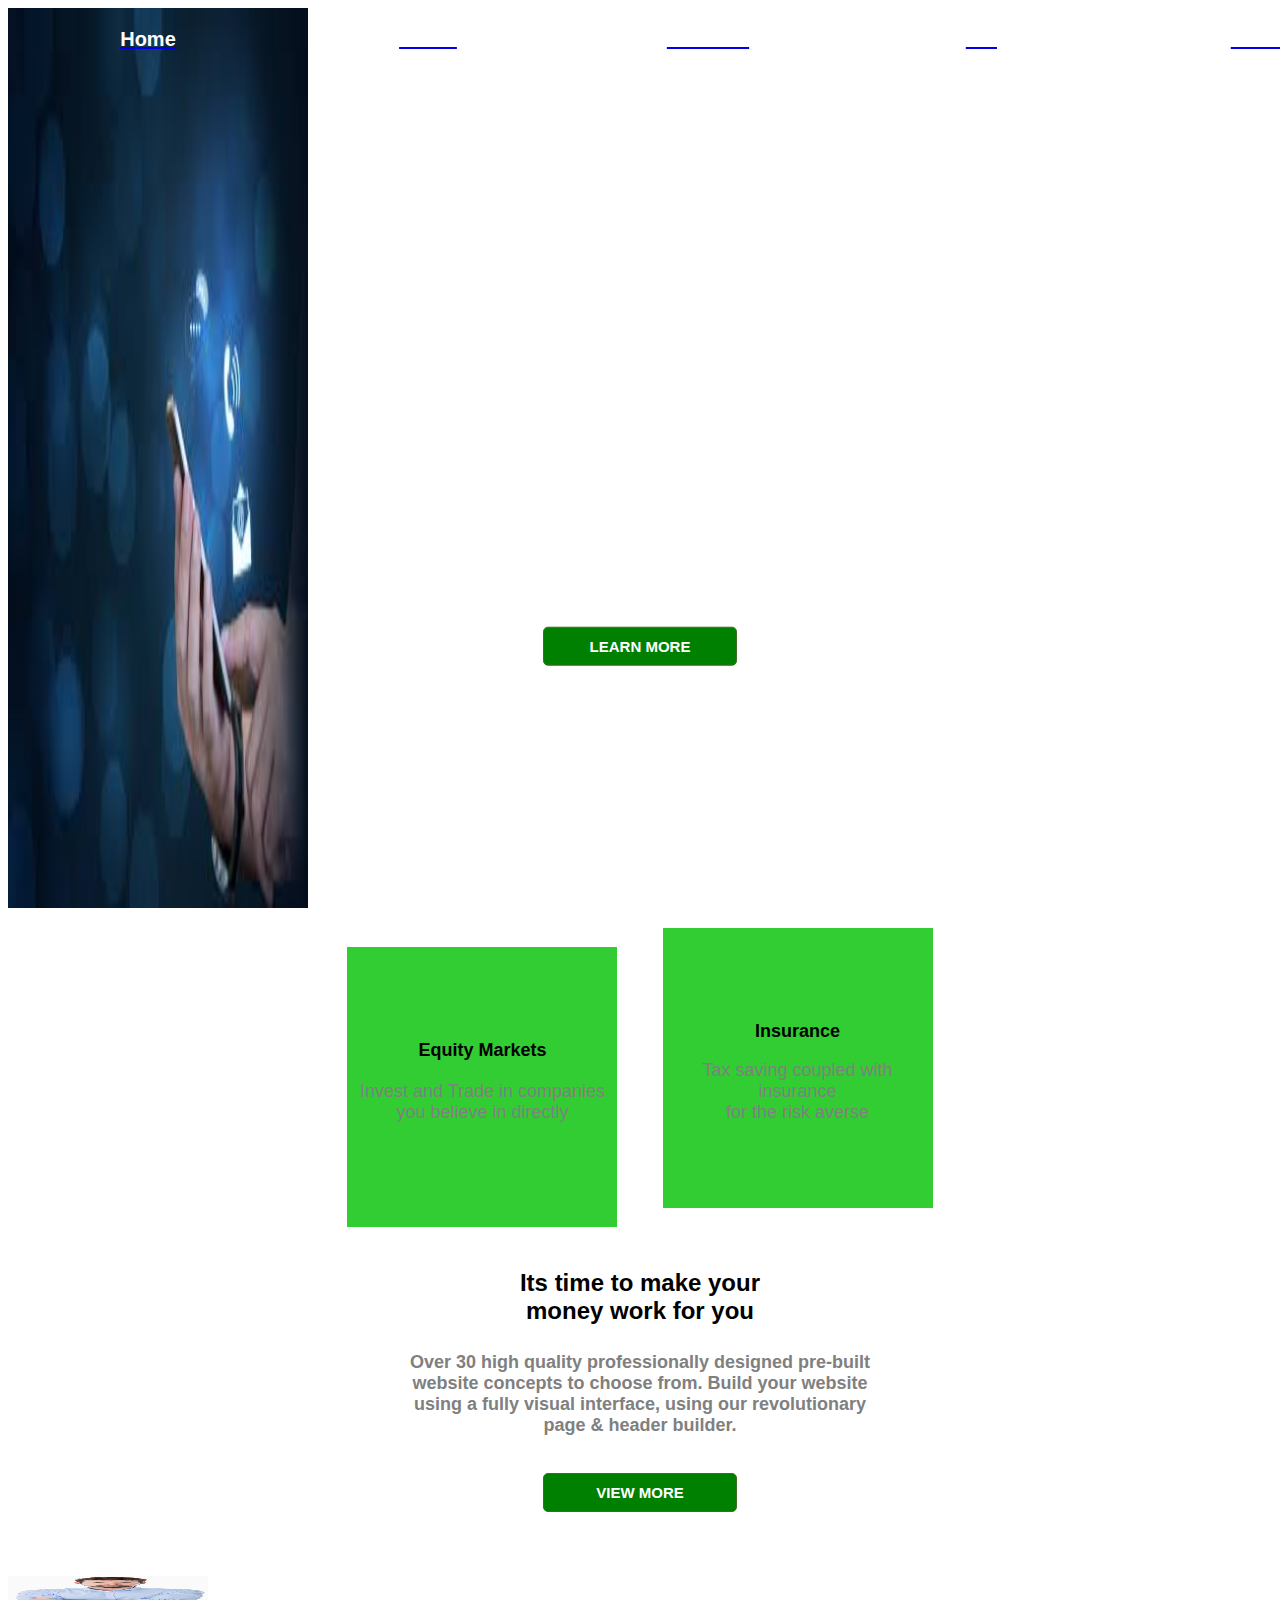
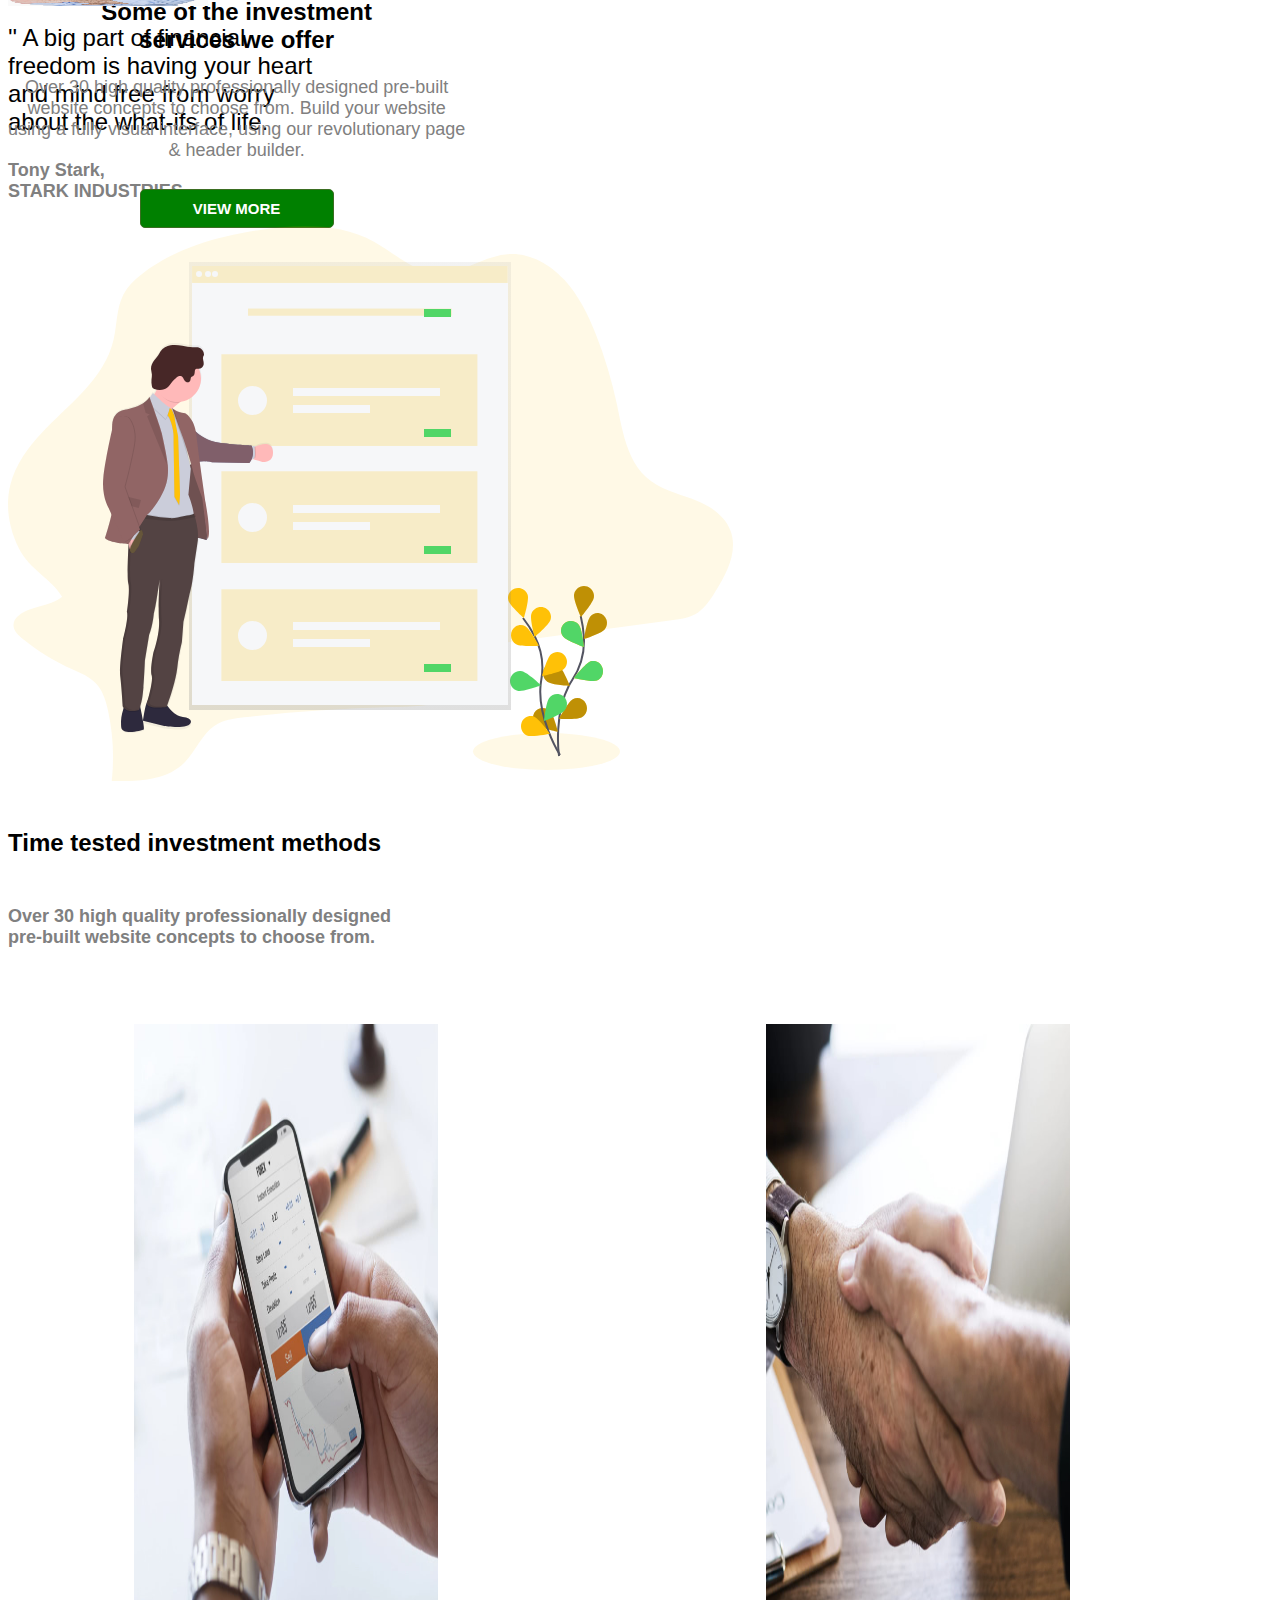
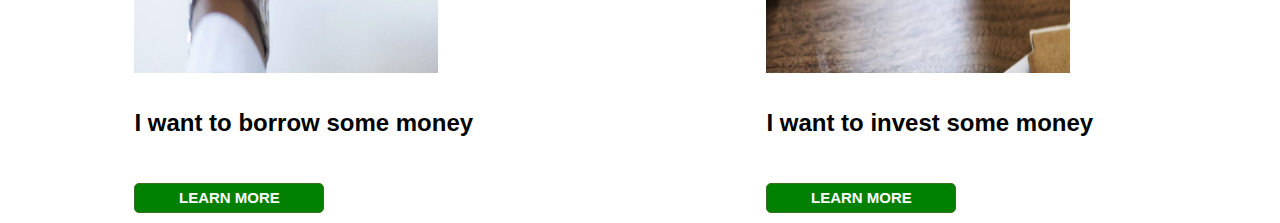
==== index.html @ 7391a516 "Update index.html" ====
<html>
<head>
<meta charset=UTF-8">
<meta name="viewport" content="width=device-width,initial-scale=1.0">
<title>Home-Exponent</title>
<style>
* {
  box-sizing: border-box;
}
body{
  font-family: Arial;
  font-size: 20px;
  }
.container {
  position: relative;
 margin: 0 auto;
}
.container .navbar{
   height:100px;
   padding:0px;
   top:0;
   position:absolute;
   color:white;
  width:120%;
}
.navbar li{
   height:50px;
   width:280px;
   float:left;
   text-align:center;
   list-style:none;
   font-weight:bold;
  font-family:Arial;
  padding:0;
  margin:0;
   background:dark-blue;
}

.container img{       
    background-repeat:no-repeat;
       background-size:100% 100%;
     background-size:cover;
       height:900px;
      background-attachment:fixed;
}
.title{
     position:absolute;
     width:100%;
       transform:translate(-50%,-50%);
       top:60%;
        left:50%;
          text-align:center;
}
.title p{
    color:#fff;
     font-size:10px;
     font-family:arial;
     text-align:center;
}
.left{
   text-align:center;
   position:absolute;
 }
 .container1{
  background-color: white;
  text-align:center;
   box-shadow:2px 2px 10px white;
}
 .card{
  width: 270px;
  height: 280px;
  display: inline-block;
  margin: 20px;
  padding-top: 80px;
  padding-bottom: 80px;
 }
 .card-1{
  background-color:#32CD32;
}
 .card-2{
  background-color: #32CD32;
 }
 .text{
  font-size: 19px;
  color: black;
 }
.right{
   text-align:center;
 }
.main{
   display:flex;
   flex-direction:row;
   justify-content:space-around;
   flex-flow:wrap;
}
.cards3{
   width:30%;
   border-radius:5px;
  box-shadow:2px 2px 10px white;
  transition:0.3s;
   margin:40px;
  margin-bottom:50px;
  background:#fff;
   position:left;
  }
.card3:hover{
       transform: scale(1.05);   
       box-shadow: 0 0 40px -10px  
     }
.image img{
    width:80%;
    height:150%;
      background-attachment:fixed;
    position:left;
}
.container2 img{
width=100%;
height=90%;
position:relative;
 background-size:cover;
}

</style>
</head>
<body>
<!--Mobile header -->
<div class="container">
<img src="images.jpg" width="300" height="35">
<ul class="navbar"><i class="lnr lnr-menu"></i>
  <li><a href="#"><font color="white">Home</a></font></li>
   <li><a href="#"><font color="white">About</a></font></li>
   <li><a href="#"><font color="white">Services</a></font></li>
   <li><a href="#"><font color="white">Blog</a></font></li>
   <li><a href="#"><font color="white">Contact</a></font></li>
</ul>
<div class="title">
  <h1><font size="7" style="calibiri" color="white"> Better financial future for<br> nex-gen customers</font></h1>
  <p>We are here to take over all your financial problems<br>and fix them one by one to keep them managed</p>
<input type="button"value="LEARN MORE"<span style="font-size:15px; background-color:green; border:1px solid rgb(59,110,34); color:white; font-family:Arial,sans-serif; width:194px; text-align=center; font-weight:700; margin-bottom:10px; margin-top:10px; border-radius:5px; height:39px"></span></input><br>
</div>
</div>
<div class="container1">
<div class="card card-1">
<h1 class="text"><font size="4" style="calibiri" color="black">Equity Markets</font></h1>
<p><font size="4" style="calibiri" color="grey">Invest and Trade in companies<br>you believe in directly</p></div>
<div class="card card-2">
<h1 class="text"><font size="4" style="calibiri" color="black">Insurance</font></h1>
<p><font size="4" style="calibiri" color="grey">Tax saving coupled with insurance<br>for the risk averse</p></div></div>
<div class="right">
<h2><font size="5" style="calibiri" color="black"><center>Its time to make your<br> money work for you</center></font><h2>
 <p><font size="4" style="calibiri" color="grey"><center>Over 30 high quality professionally designed pre-built <br>website concepts to choose from. Build your website<br>using a fully visual interface, using our revolutionary<br> page & header builder.</center></font></p>
<center><input type="button"value="VIEW MORE"<span style="font-size:15px; background-color:green; border:1px solid rgb(59,110,34); color:white; font-family:Arial,sans-serif; width:194px; text-align=center; font-weight:700; margin-bottom:10px; margin-top:10px; border-radius:5px; height:39px"></span></input></center><br>
</div>
<div class="left">
    <h2><font size="5" style="calibiri" color="black">Some of the investment<br>services we offer</font></h2>
    <p><font size="4" style="calibiri" color="grey">Over 30 high quality professionally designed pre-built<br>website concepts to choose from. Build your website<br>using a fully visual interface, using our revolutionary page<br>& header builder.</font></p>
   <input type="button"value="VIEW MORE"<span style="font-size:15px; background-color:green; border:1px solid rgb(59,110,34); color:white; font-family:Arial,sans-serif; width:194px; text-align=center; font-weight:700; margin-bottom:10px; margin-top:10px; border-radius:5px; height:39px"></span></input><br>
</div>
<div class="container2">
<div class="right1">
<img class="image" src="Home-IMG-4.jpg" width="200" height="30"/></div>
<div class="inner">
<p><font size="5" style="calibiri" color="black"> '' A big part of financial <br>freedom is having your heart<br>and mind free from worry<br> about the what-ifs of life.</font></p>
<h1><font size="4" style="calibiri" color="grey">Tony Stark,<br>STARK INDUSTRIES</font><h1>
<div class="left1">
<img class="image" src="Home-IMG-5.svg"/>
<h1><font size="5" style="calibiri" color="black">Time tested investment methods</font></h1>
<p><font size="4" style="calibiri" color="grey">Over 30 high quality professionally designed<br> pre-built website concepts to choose from.</font></p>
</div>
<div class="main">
<div class="cards3">
<div class="image">
<img src="Home-IMG-2.jpg" width="200" height="30"/></div>
<p><font size="5" style="calibiri" color="black">I want to borrow some money</font></p>
<input type="button"value="LEARN MORE"<span style="font-size:15px; background-color:green; border:1px solid rgb(59,110,34); color:white; font-family:Arial,sans-serif; width:190px; text-align=center; font-weight:700; margin-bottom:10px; margin-top:10px; border-radius:5px; height:30px"></span></input><br>
</div>
<div class="cards3">
<div class="image">
<img src="Home-IMG-3.jpg" width="200" height="30"/></div>
<p><font size="5" style="calibiri" color="black">I want to invest some money</font></p>
<input type="button"value="LEARN MORE"<span style="font-size:15px; background-color:green; border:1px solid rgb(59,110,34); color:white; font-family:Arial,sans-serif; width:190px; text-align=center; font-weight:700; margin-bottom:10px; margin-top:10px; border-radius:5px; height:30px"></span></input><br>
</div></div></div>

</body>
</html>
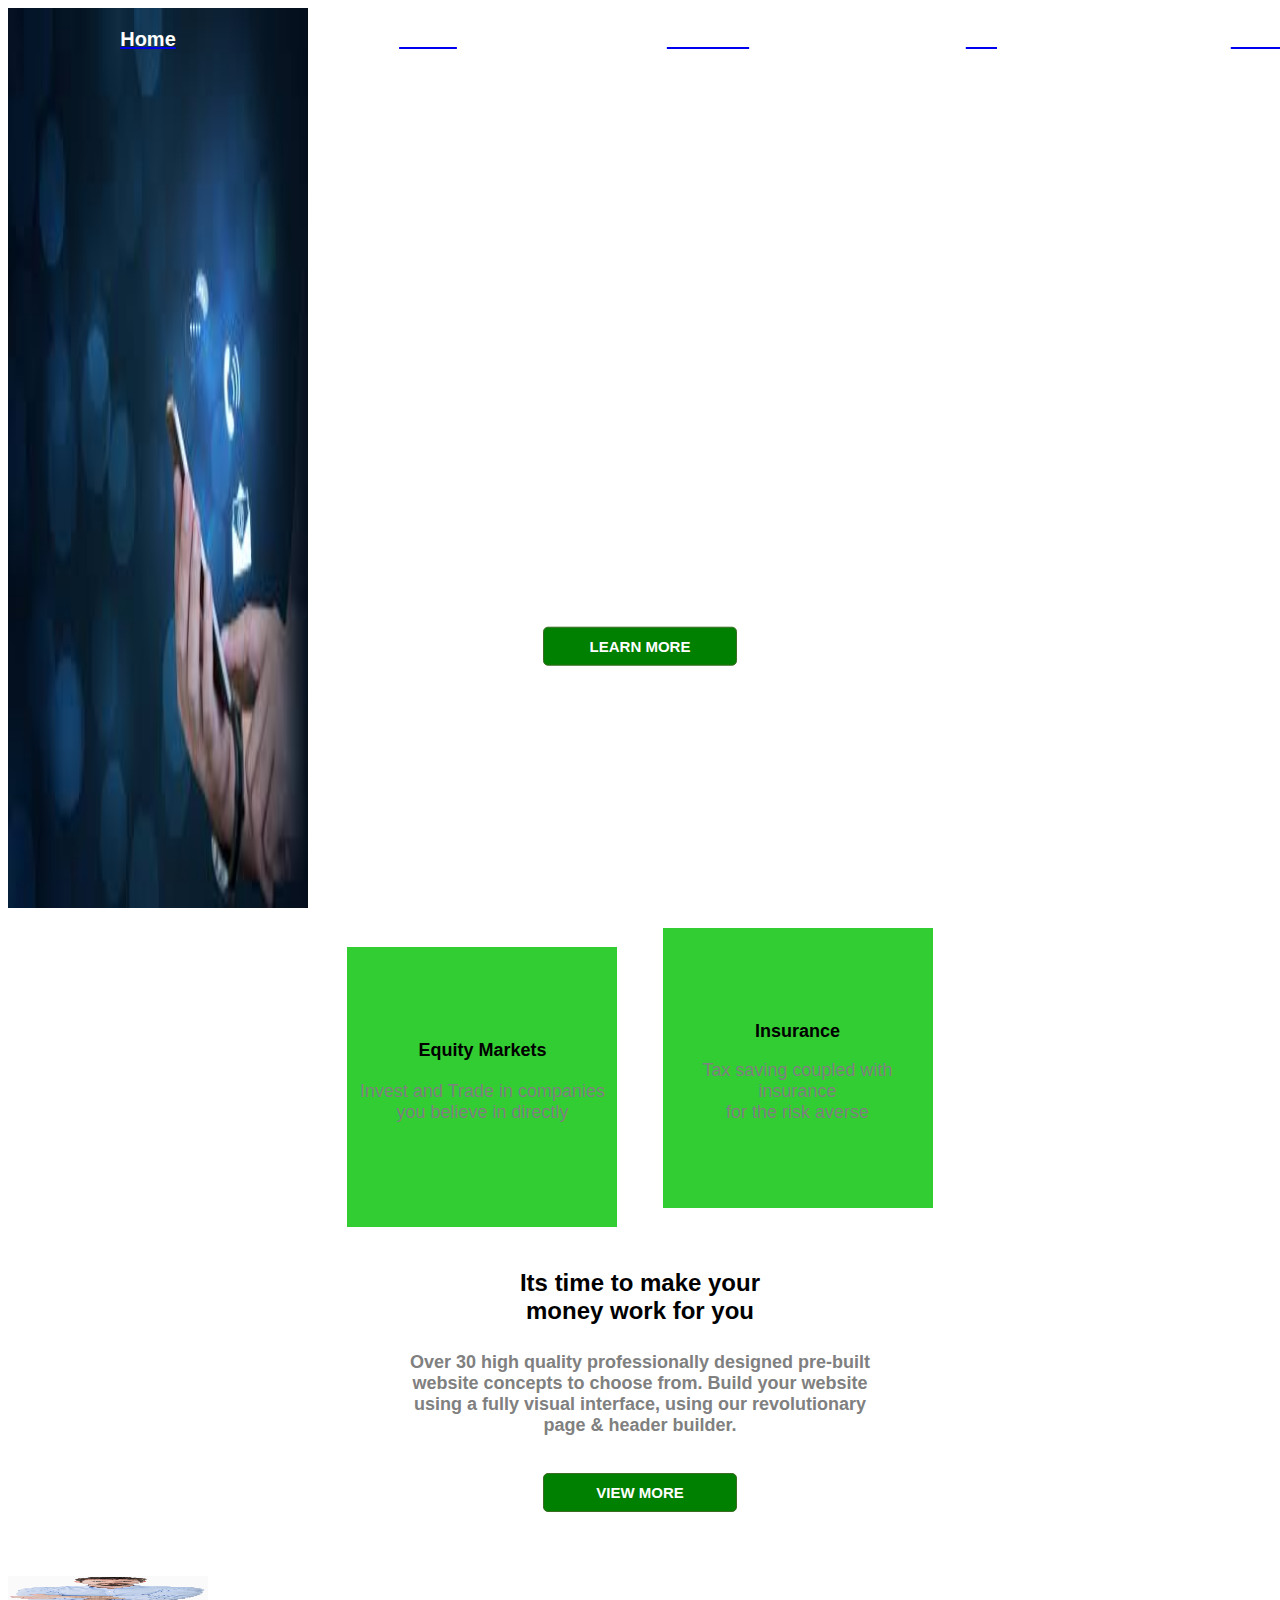
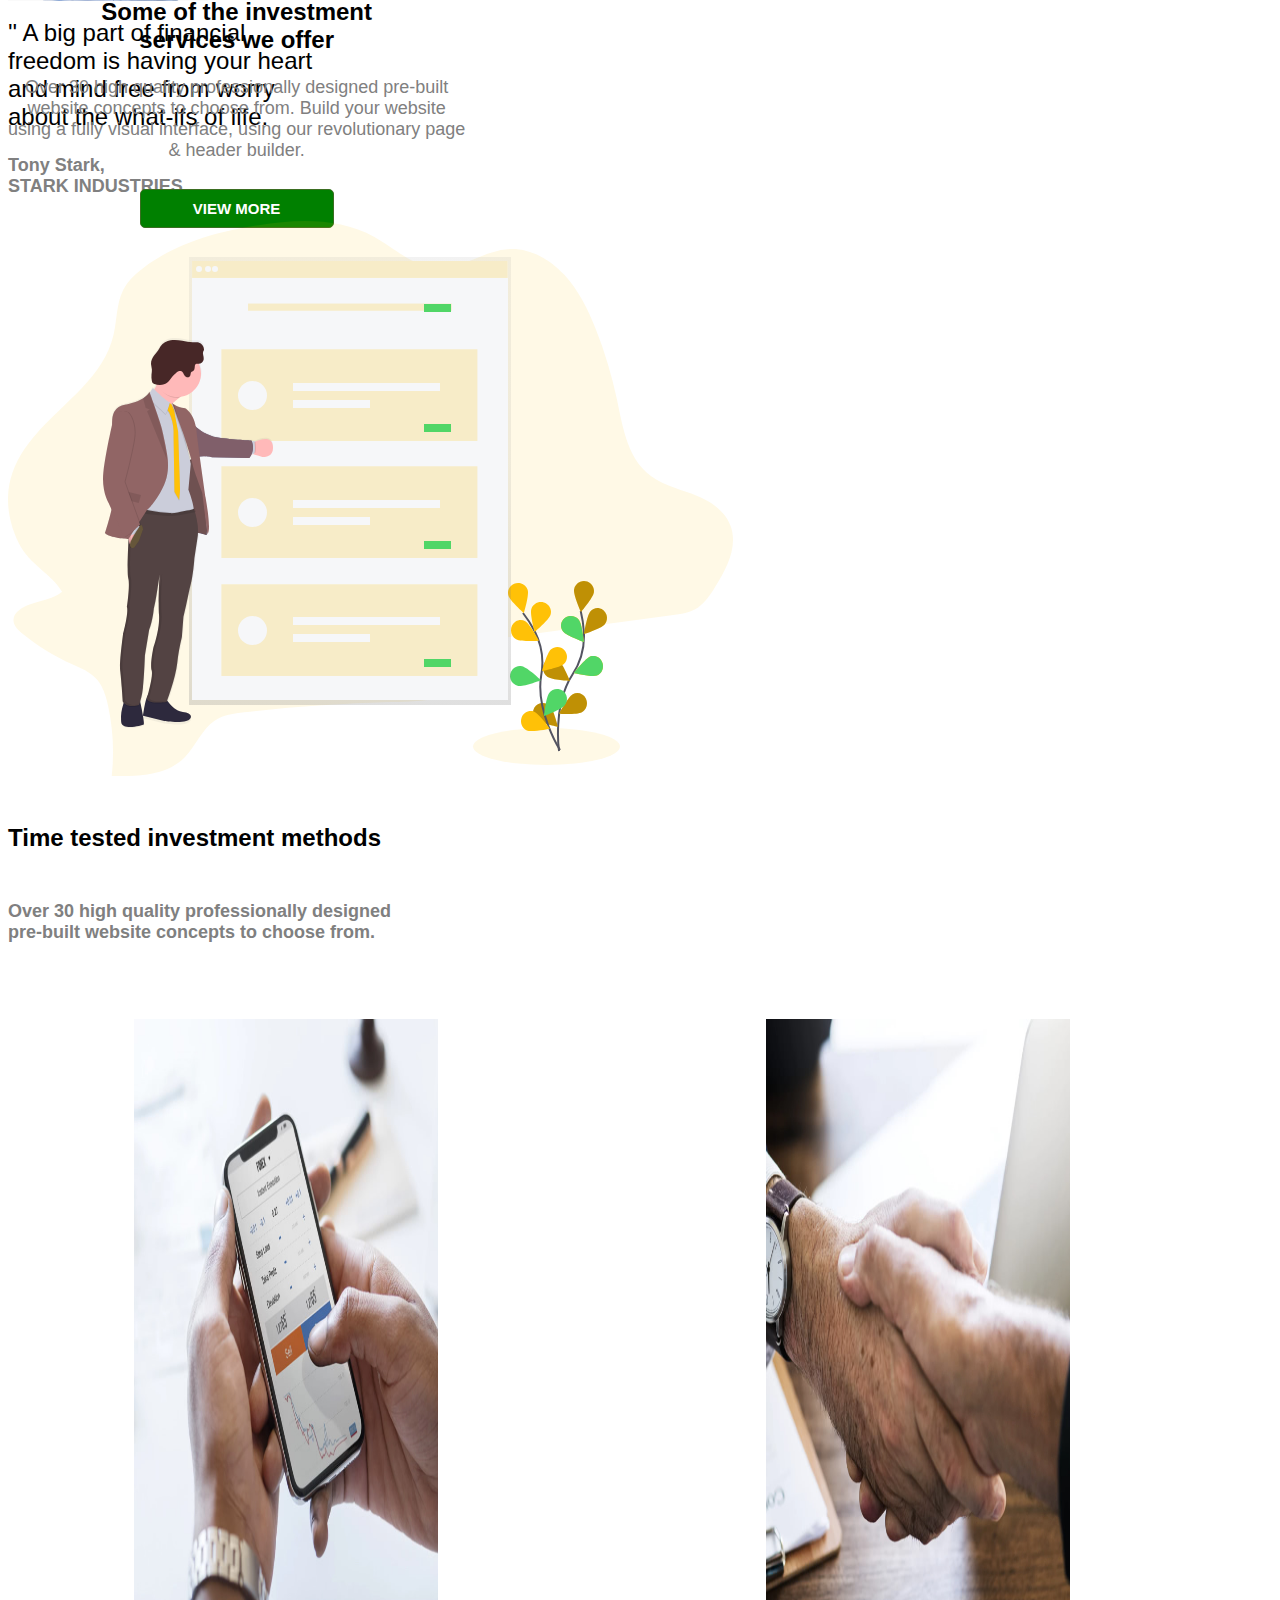
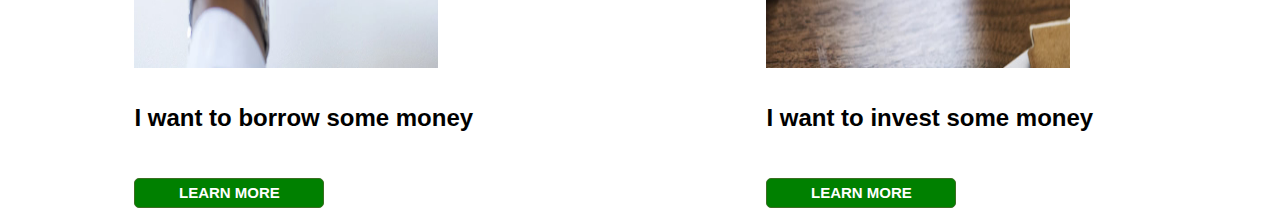
==== commit 35a70cd5: "Update index.html" ====
--- a/index.html
+++ b/index.html
@@ -158,7 +158,7 @@
 </div>
 <div class="container2">
 <div class="right1">
-<img class="image" src="Home-IMG-4.jpg" width="200" height="30"/></div>
+<img class="image" src="Home-IMG-4.jpg" width="200" height="25"/></div>
 <div class="inner">
 <p><font size="5" style="calibiri" color="black"> '' A big part of financial <br>freedom is having your heart<br>and mind free from worry<br> about the what-ifs of life.</font></p>
 <h1><font size="4" style="calibiri" color="grey">Tony Stark,<br>STARK INDUSTRIES</font><h1>
@@ -170,13 +170,13 @@
 <div class="main">
 <div class="cards3">
 <div class="image">
-<img src="Home-IMG-2.jpg" width="200" height="30"/></div>
+<img src="Home-IMG-2.jpg" width="200" height="25"/></div>
 <p><font size="5" style="calibiri" color="black">I want to borrow some money</font></p>
 <input type="button"value="LEARN MORE"<span style="font-size:15px; background-color:green; border:1px solid rgb(59,110,34); color:white; font-family:Arial,sans-serif; width:190px; text-align=center; font-weight:700; margin-bottom:10px; margin-top:10px; border-radius:5px; height:30px"></span></input><br>
 </div>
 <div class="cards3">
 <div class="image">
-<img src="Home-IMG-3.jpg" width="200" height="30"/></div>
+<img src="Home-IMG-3.jpg" width="200" height="25"/></div>
 <p><font size="5" style="calibiri" color="black">I want to invest some money</font></p>
 <input type="button"value="LEARN MORE"<span style="font-size:15px; background-color:green; border:1px solid rgb(59,110,34); color:white; font-family:Arial,sans-serif; width:190px; text-align=center; font-weight:700; margin-bottom:10px; margin-top:10px; border-radius:5px; height:30px"></span></input><br>
 </div></div></div>
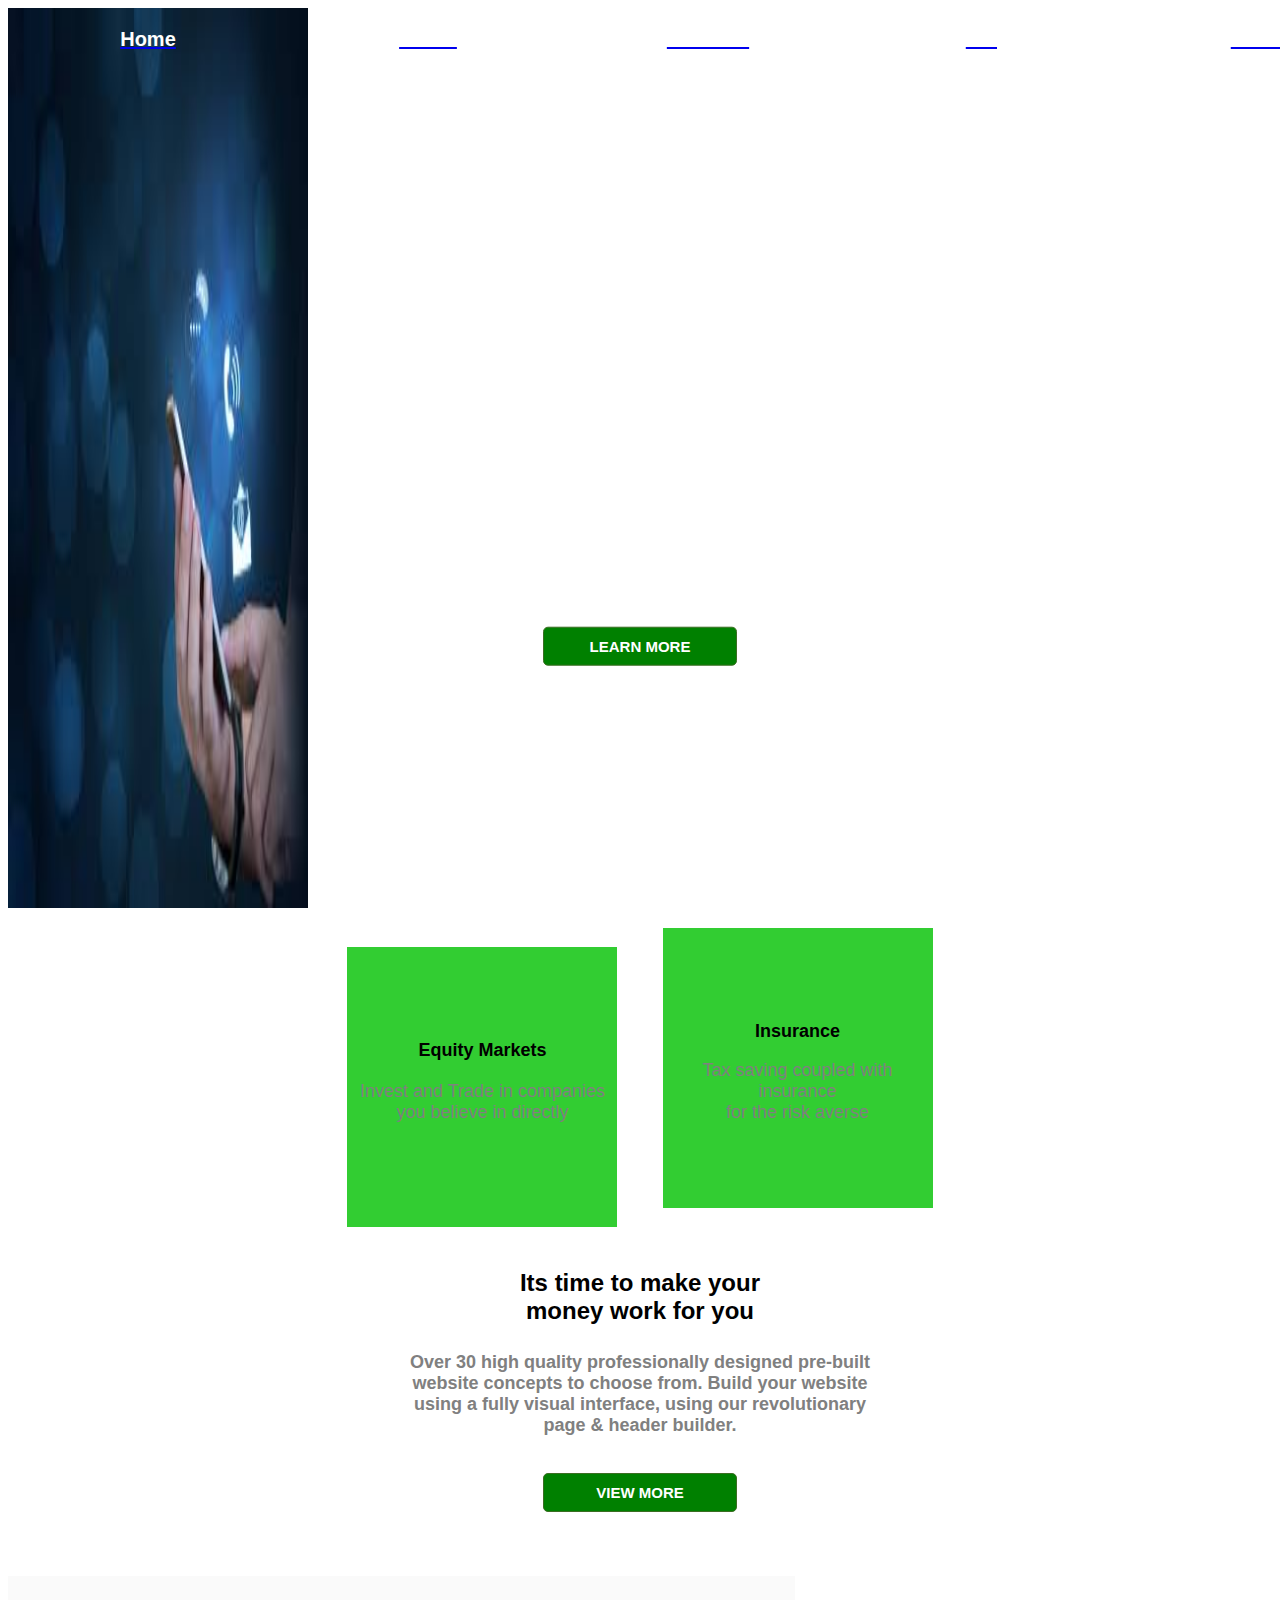
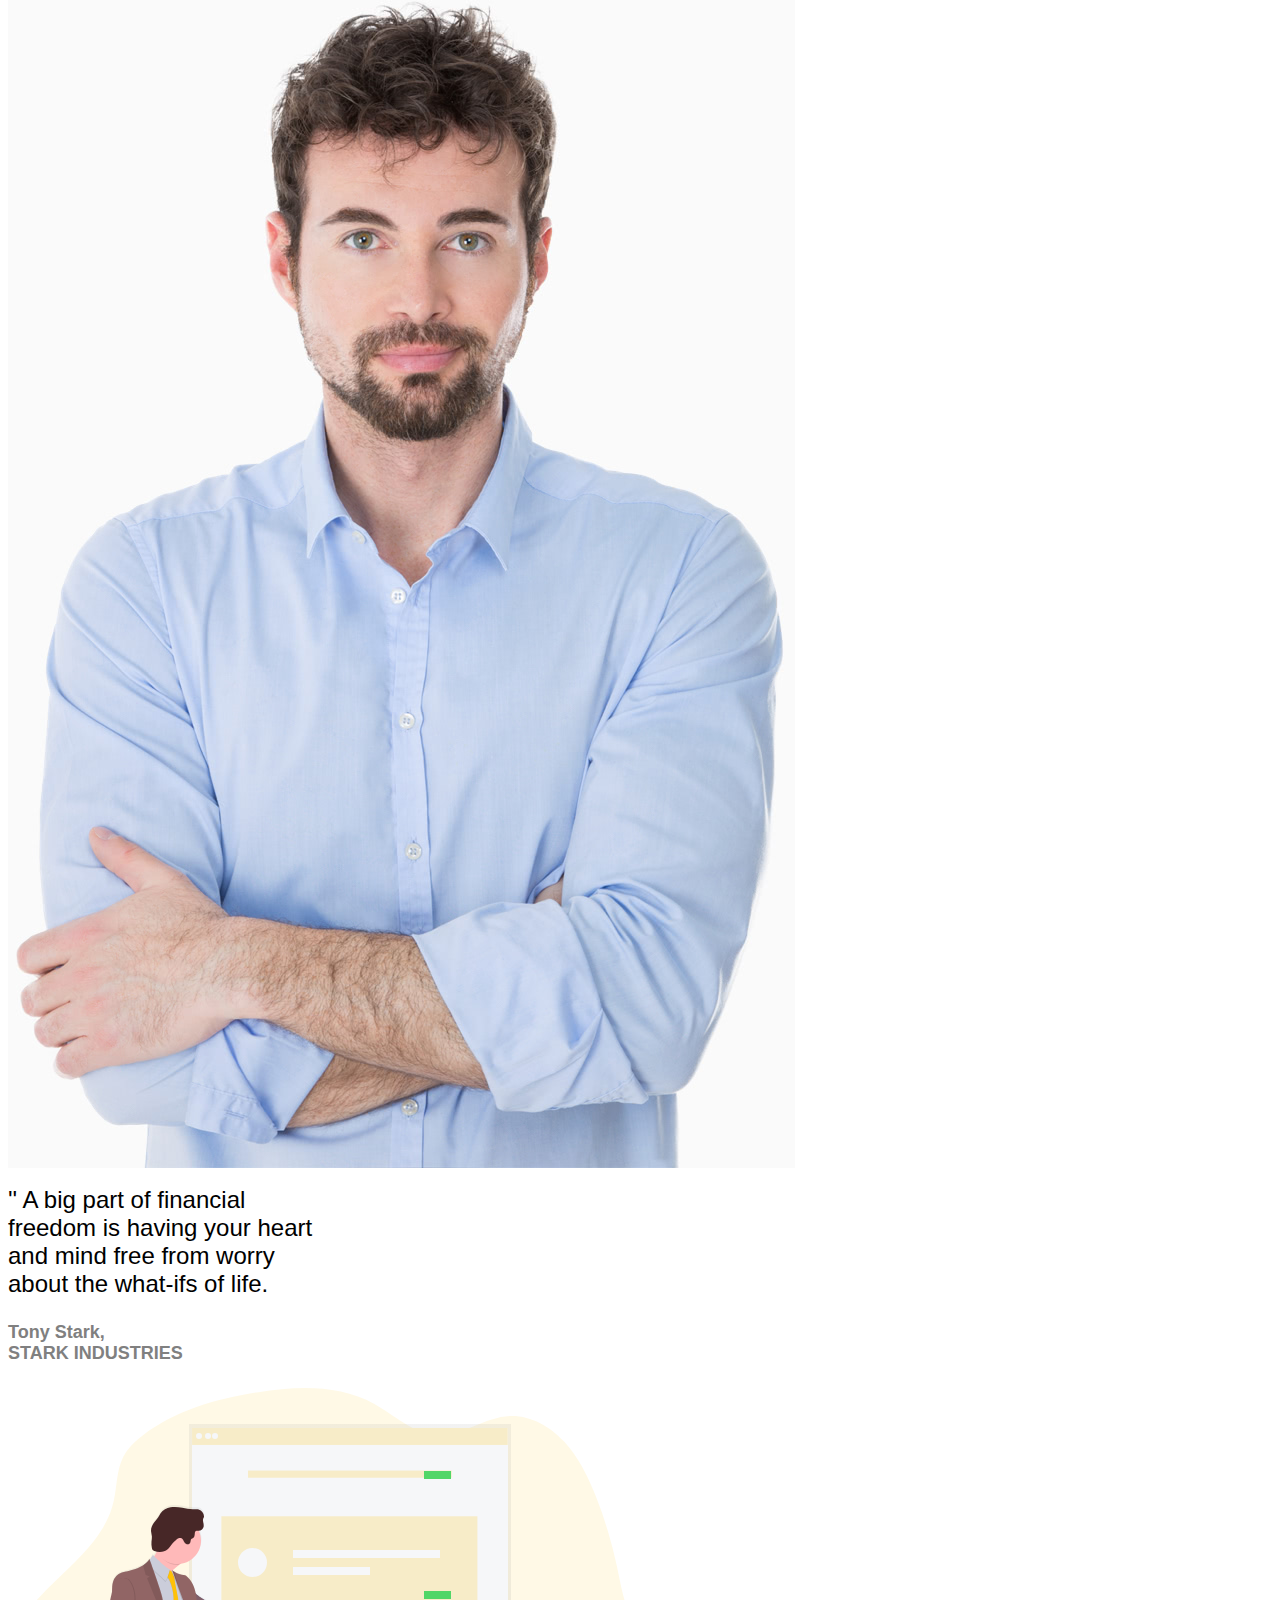
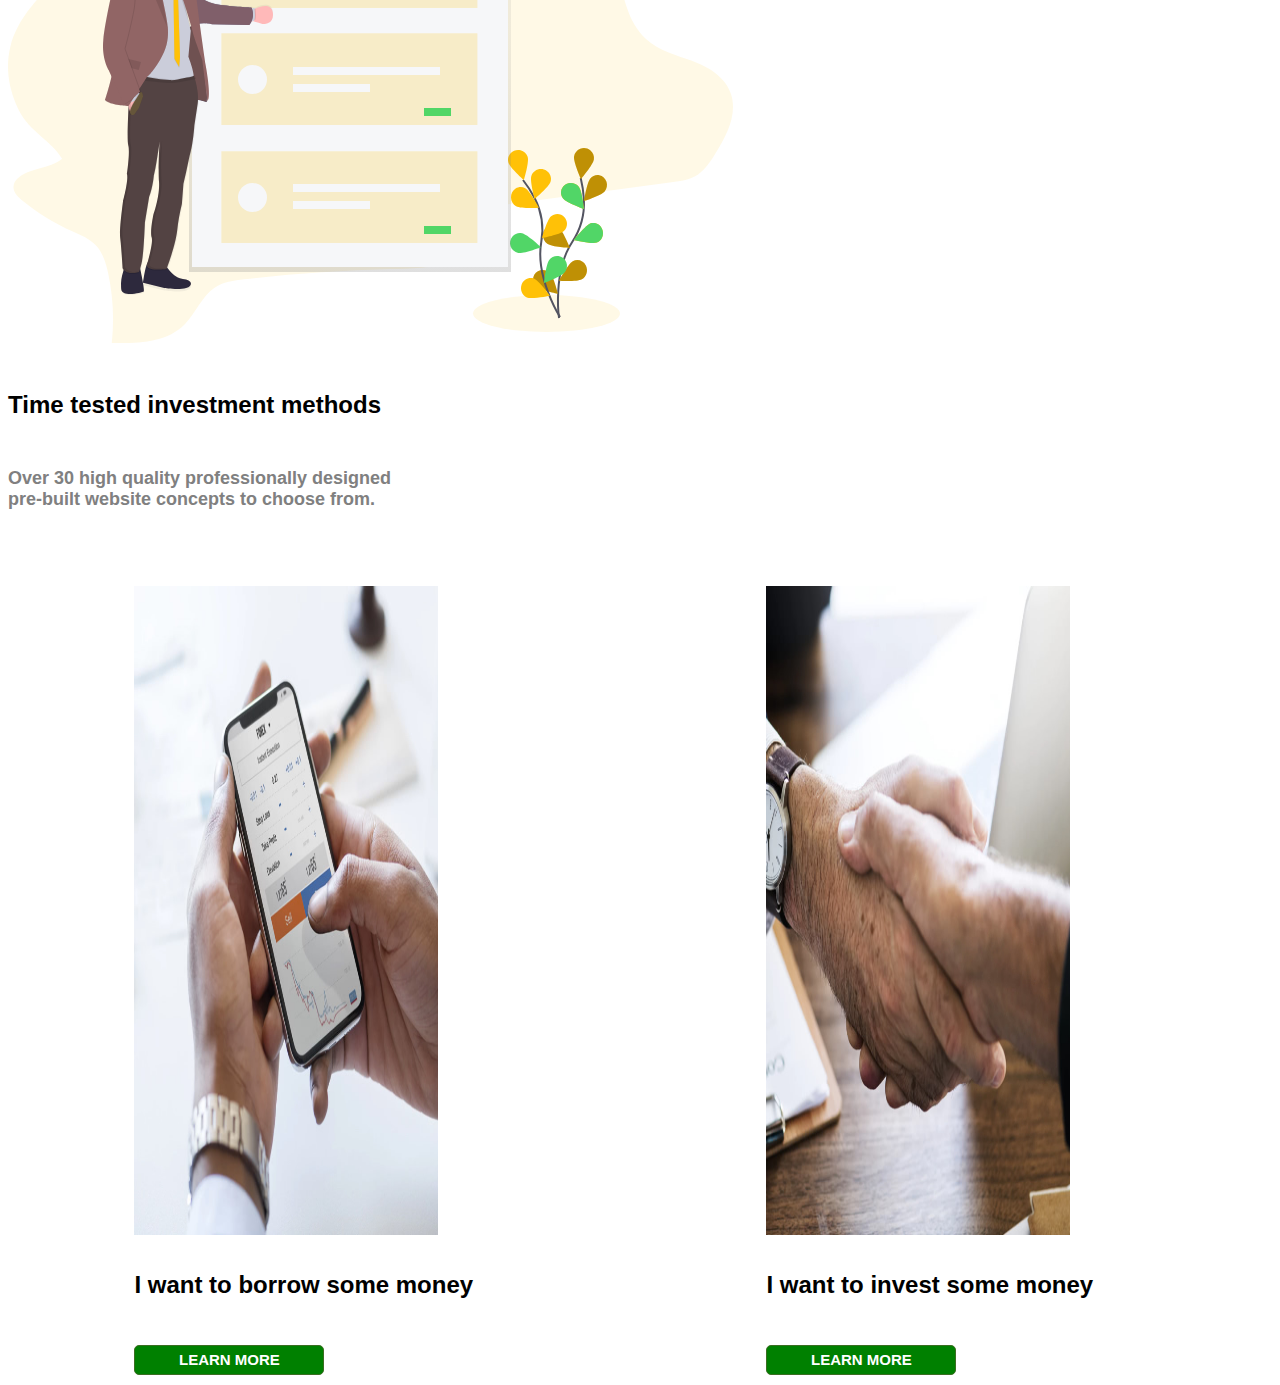
==== commit 9a90637d: "Update index.html" ====
--- a/index.html
+++ b/index.html
@@ -158,7 +158,7 @@
 </div>
 <div class="container2">
 <div class="right1">
-<img class="image" src="Home-IMG-4.jpg" width="200" height="25"/></div>
+<img class="image" src="Home-IMG-4.jpg"></div>
 <div class="inner">
 <p><font size="5" style="calibiri" color="black"> '' A big part of financial <br>freedom is having your heart<br>and mind free from worry<br> about the what-ifs of life.</font></p>
 <h1><font size="4" style="calibiri" color="grey">Tony Stark,<br>STARK INDUSTRIES</font><h1>
@@ -170,13 +170,13 @@
 <div class="main">
 <div class="cards3">
 <div class="image">
-<img src="Home-IMG-2.jpg" width="200" height="25"/></div>
+<img src="Home-IMG-2.jpg"></div>
 <p><font size="5" style="calibiri" color="black">I want to borrow some money</font></p>
 <input type="button"value="LEARN MORE"<span style="font-size:15px; background-color:green; border:1px solid rgb(59,110,34); color:white; font-family:Arial,sans-serif; width:190px; text-align=center; font-weight:700; margin-bottom:10px; margin-top:10px; border-radius:5px; height:30px"></span></input><br>
 </div>
 <div class="cards3">
 <div class="image">
-<img src="Home-IMG-3.jpg" width="200" height="25"/></div>
+<img src="Home-IMG-3.jpg"></div>
 <p><font size="5" style="calibiri" color="black">I want to invest some money</font></p>
 <input type="button"value="LEARN MORE"<span style="font-size:15px; background-color:green; border:1px solid rgb(59,110,34); color:white; font-family:Arial,sans-serif; width:190px; text-align=center; font-weight:700; margin-bottom:10px; margin-top:10px; border-radius:5px; height:30px"></span></input><br>
 </div></div></div>
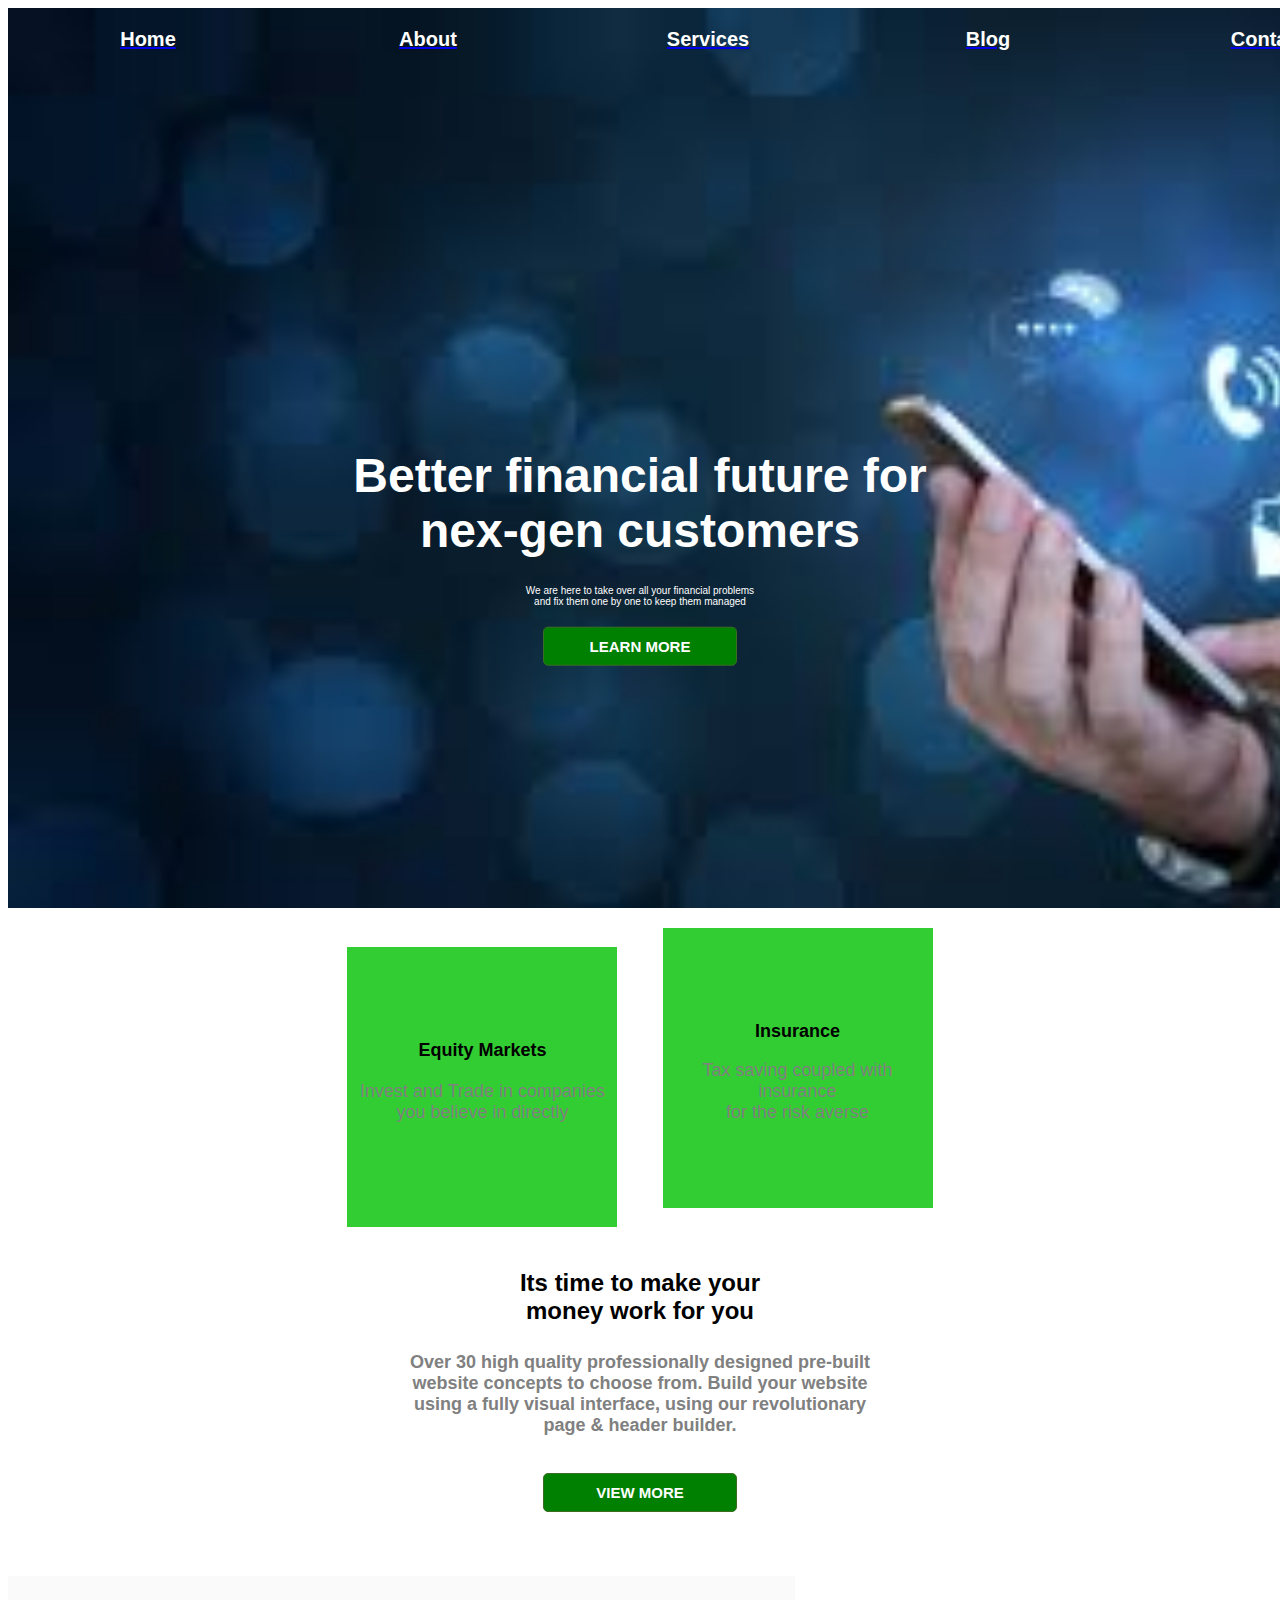
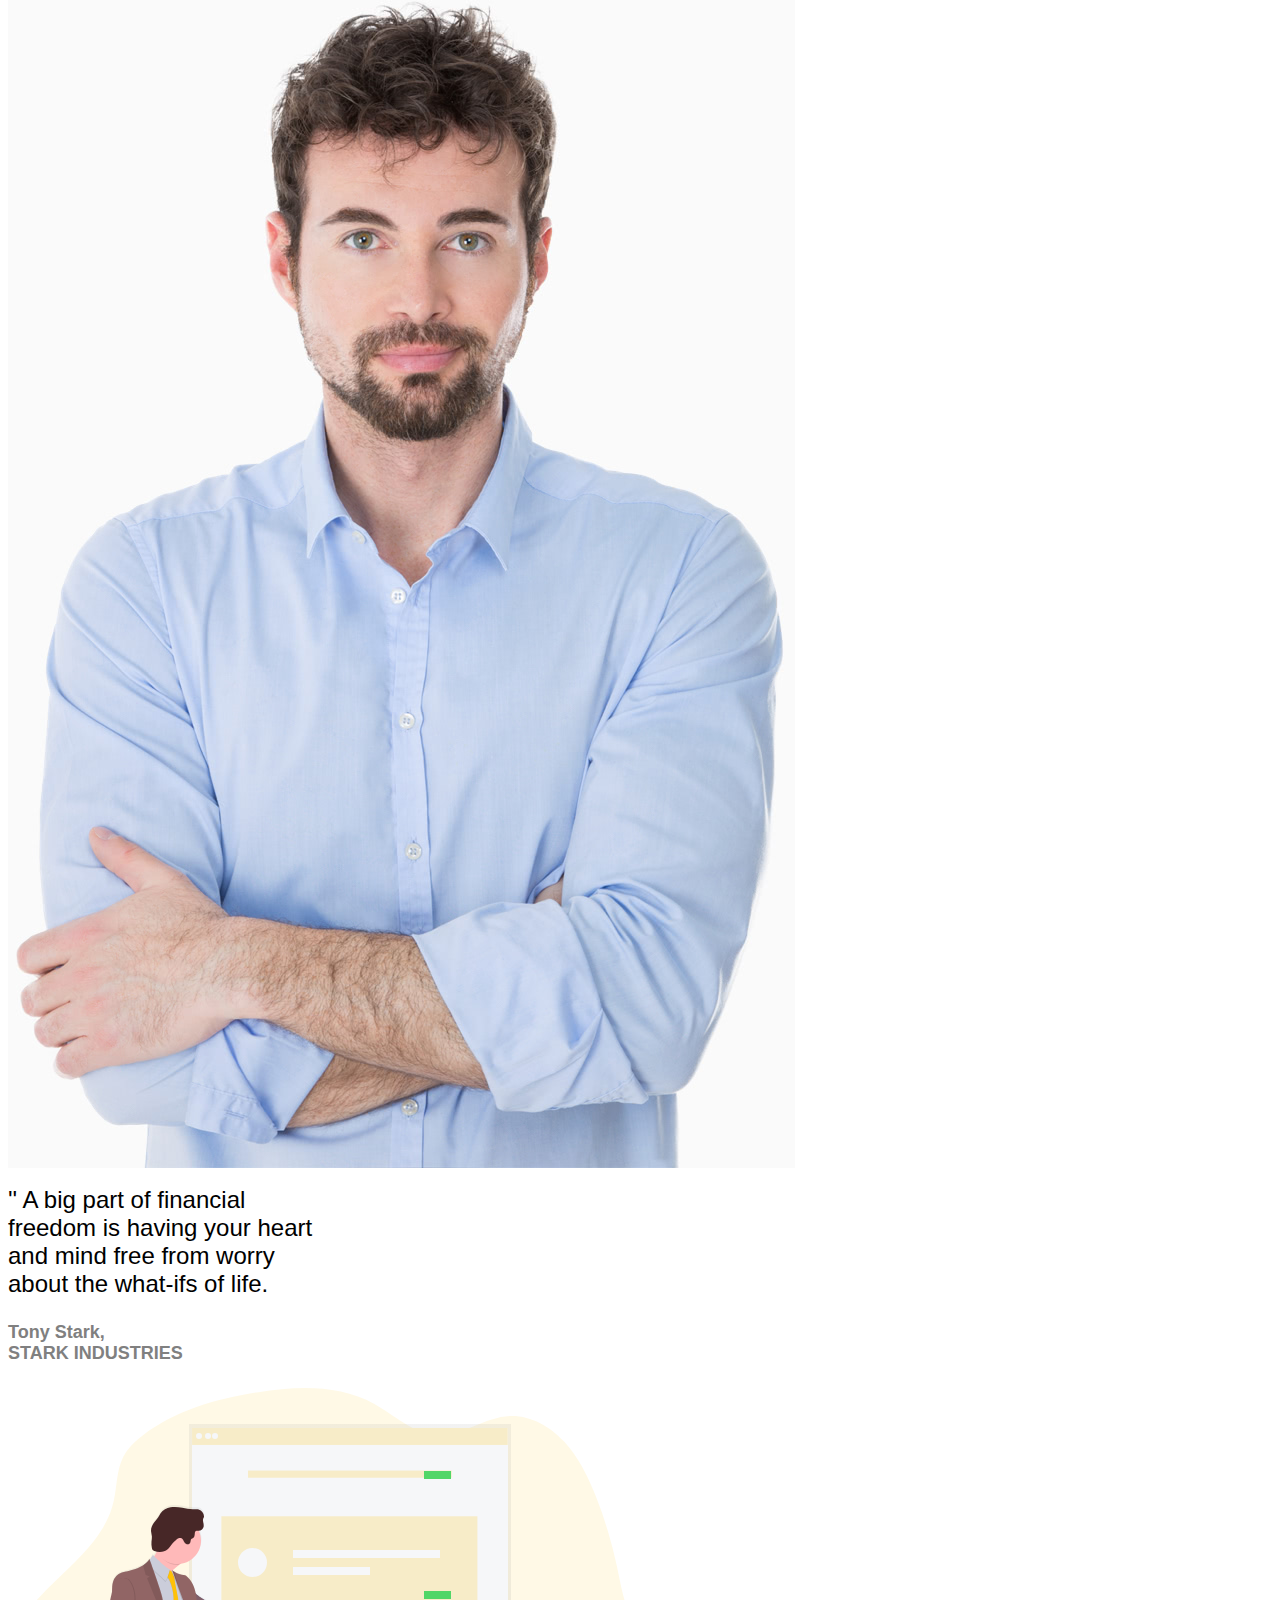
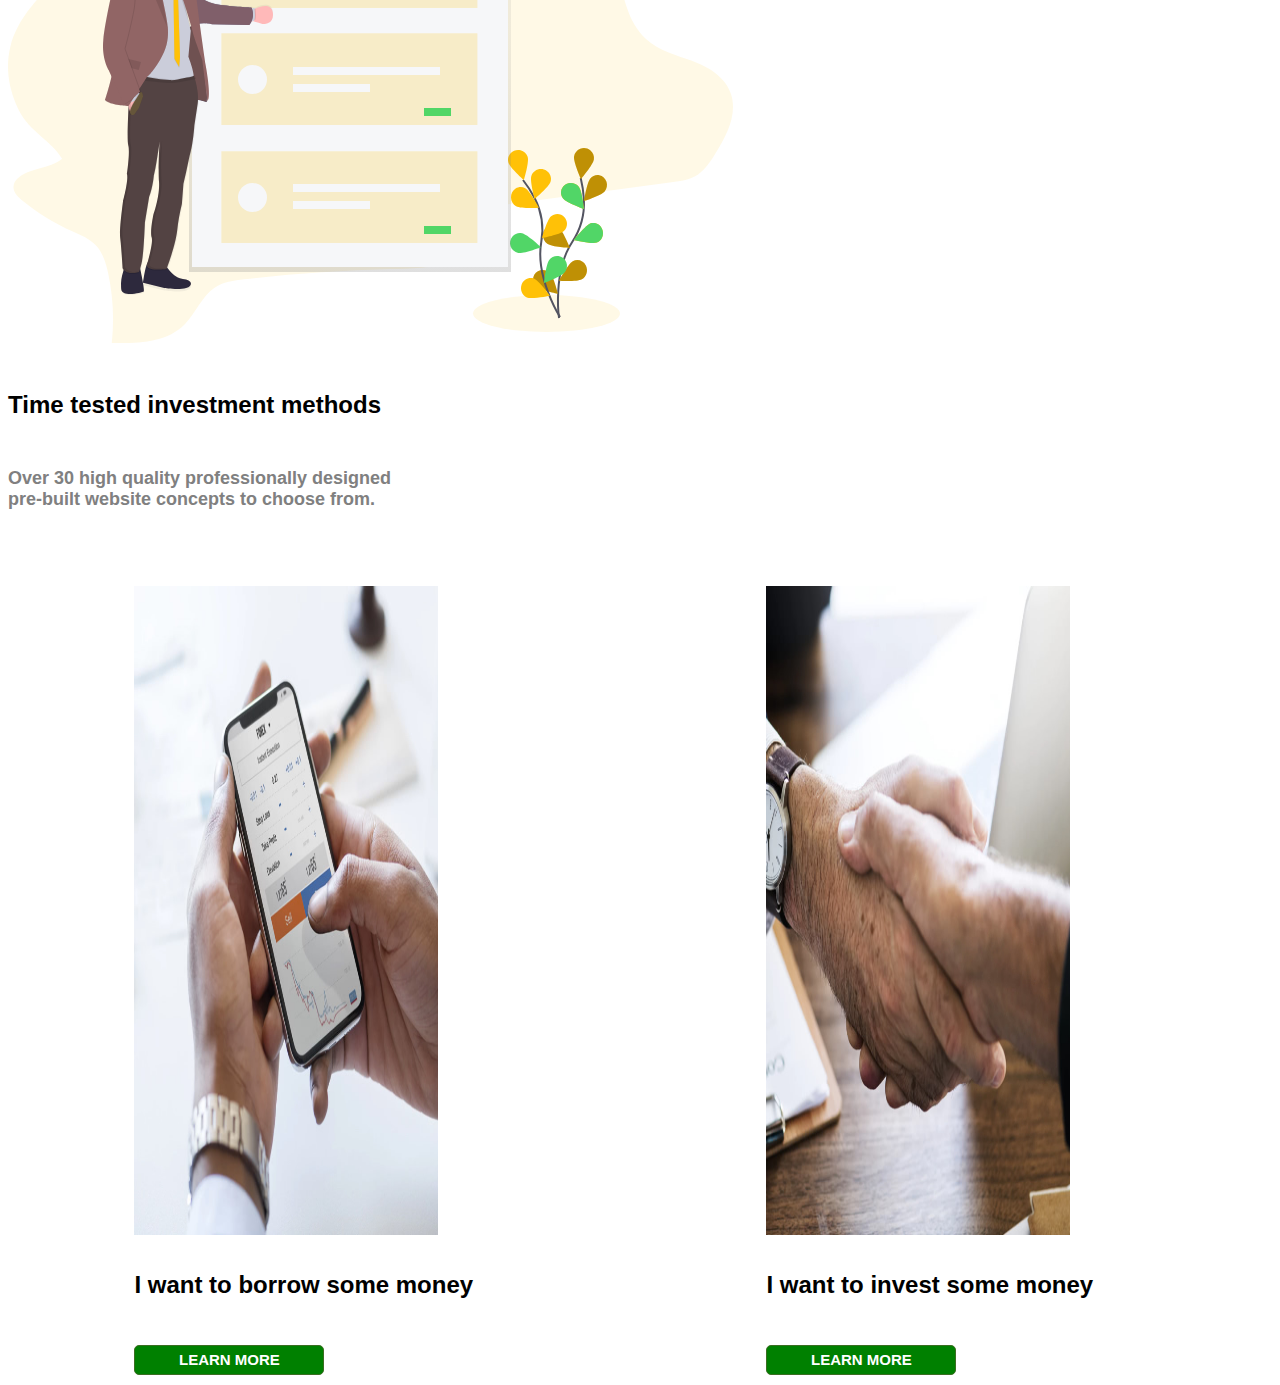
==== commit e872925e: "Update index.html" ====
--- a/index.html
+++ b/index.html
@@ -125,8 +125,8 @@
 <body>
 <!--Mobile header -->
 <div class="container">
-<img src="images.jpg" width="300" height="35">
-<ul class="navbar"><i class="lnr lnr-menu"></i>
+<img src="images.jpg">
+<ul class="navbar">
   <li><a href="#"><font color="white">Home</a></font></li>
    <li><a href="#"><font color="white">About</a></font></li>
    <li><a href="#"><font color="white">Services</a></font></li>
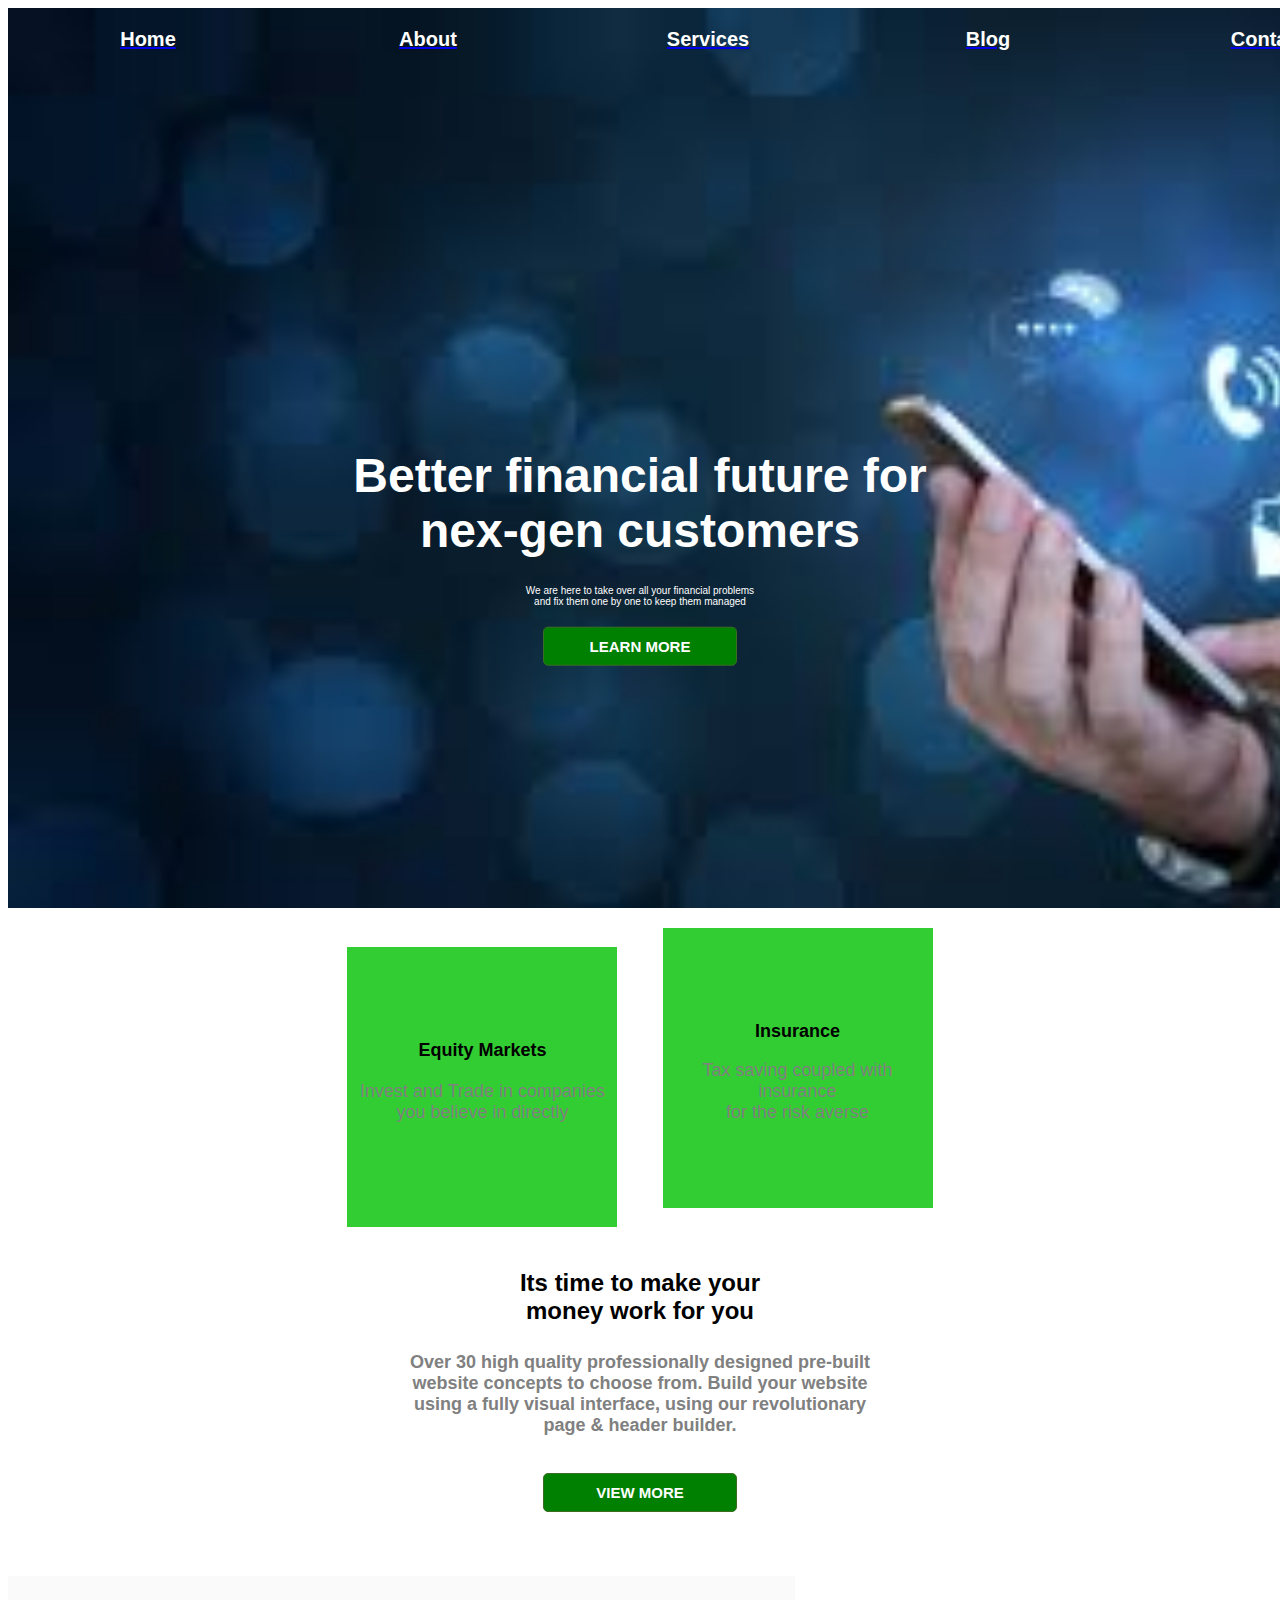
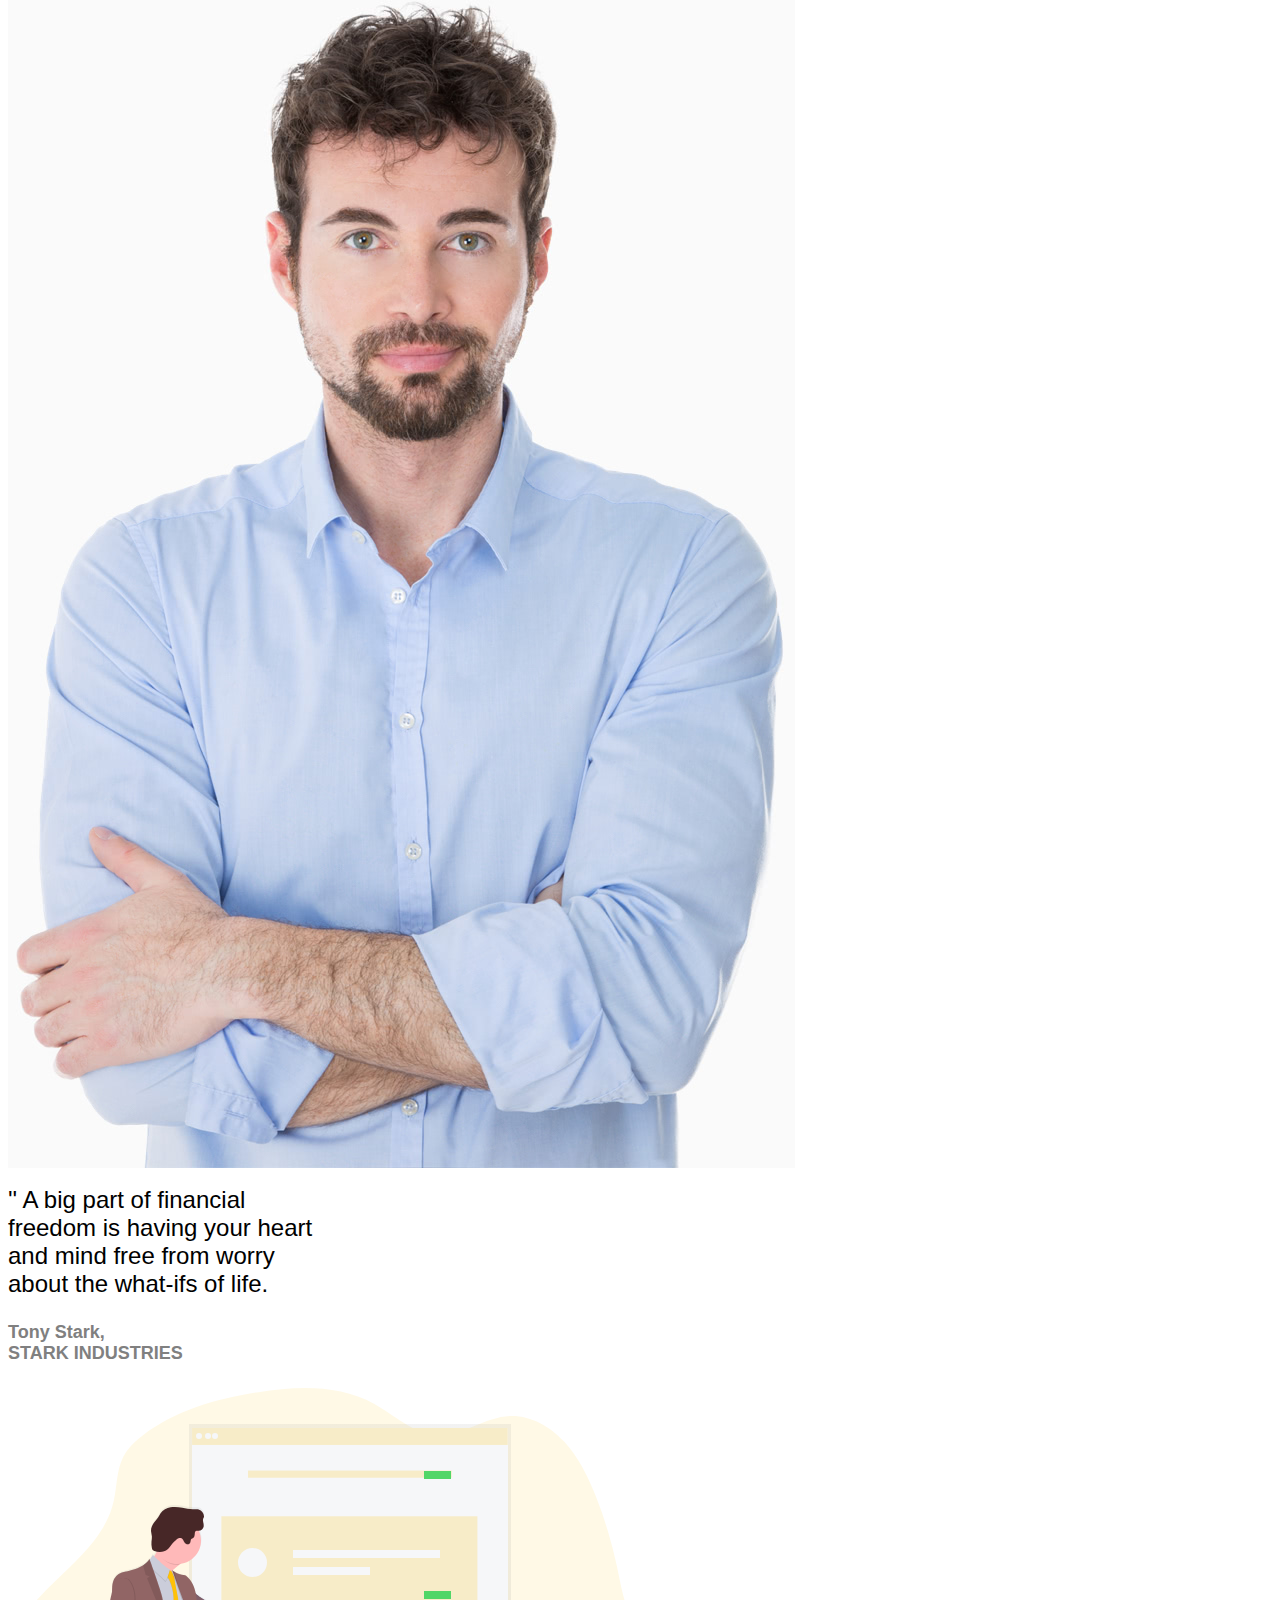
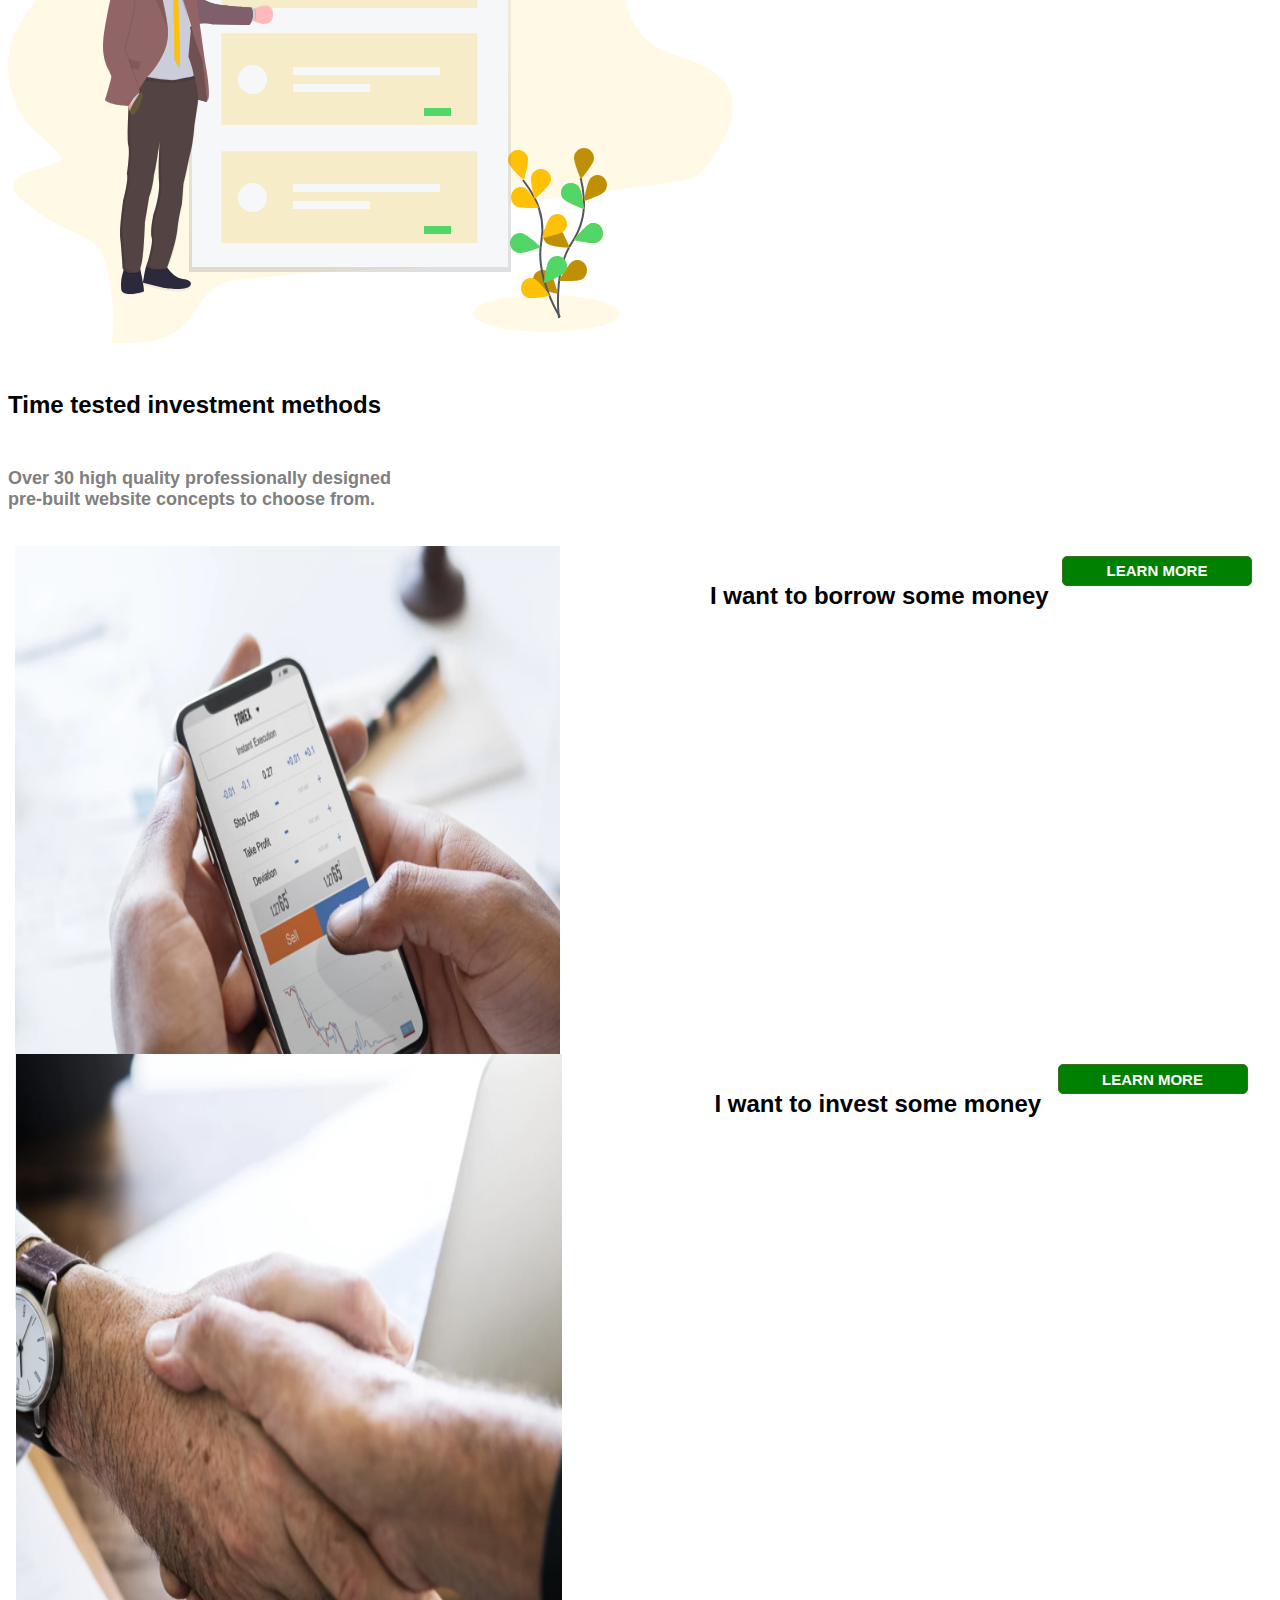
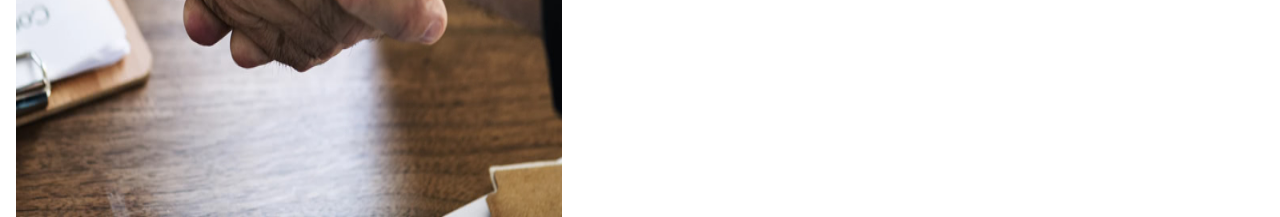
==== commit 341dbe67: "Update index.html" ====
--- a/index.html
+++ b/index.html
@@ -168,18 +168,14 @@
 <p><font size="4" style="calibiri" color="grey">Over 30 high quality professionally designed<br> pre-built website concepts to choose from.</font></p>
 </div>
 <div class="main">
-<div class="cards3">
 <div class="image">
 <img src="Home-IMG-2.jpg"></div>
 <p><font size="5" style="calibiri" color="black">I want to borrow some money</font></p>
 <input type="button"value="LEARN MORE"<span style="font-size:15px; background-color:green; border:1px solid rgb(59,110,34); color:white; font-family:Arial,sans-serif; width:190px; text-align=center; font-weight:700; margin-bottom:10px; margin-top:10px; border-radius:5px; height:30px"></span></input><br>
-</div>
-<div class="cards3">
 <div class="image">
 <img src="Home-IMG-3.jpg"></div>
 <p><font size="5" style="calibiri" color="black">I want to invest some money</font></p>
 <input type="button"value="LEARN MORE"<span style="font-size:15px; background-color:green; border:1px solid rgb(59,110,34); color:white; font-family:Arial,sans-serif; width:190px; text-align=center; font-weight:700; margin-bottom:10px; margin-top:10px; border-radius:5px; height:30px"></span></input><br>
-</div></div></div>
-
+</div>
 </body>
 </html>
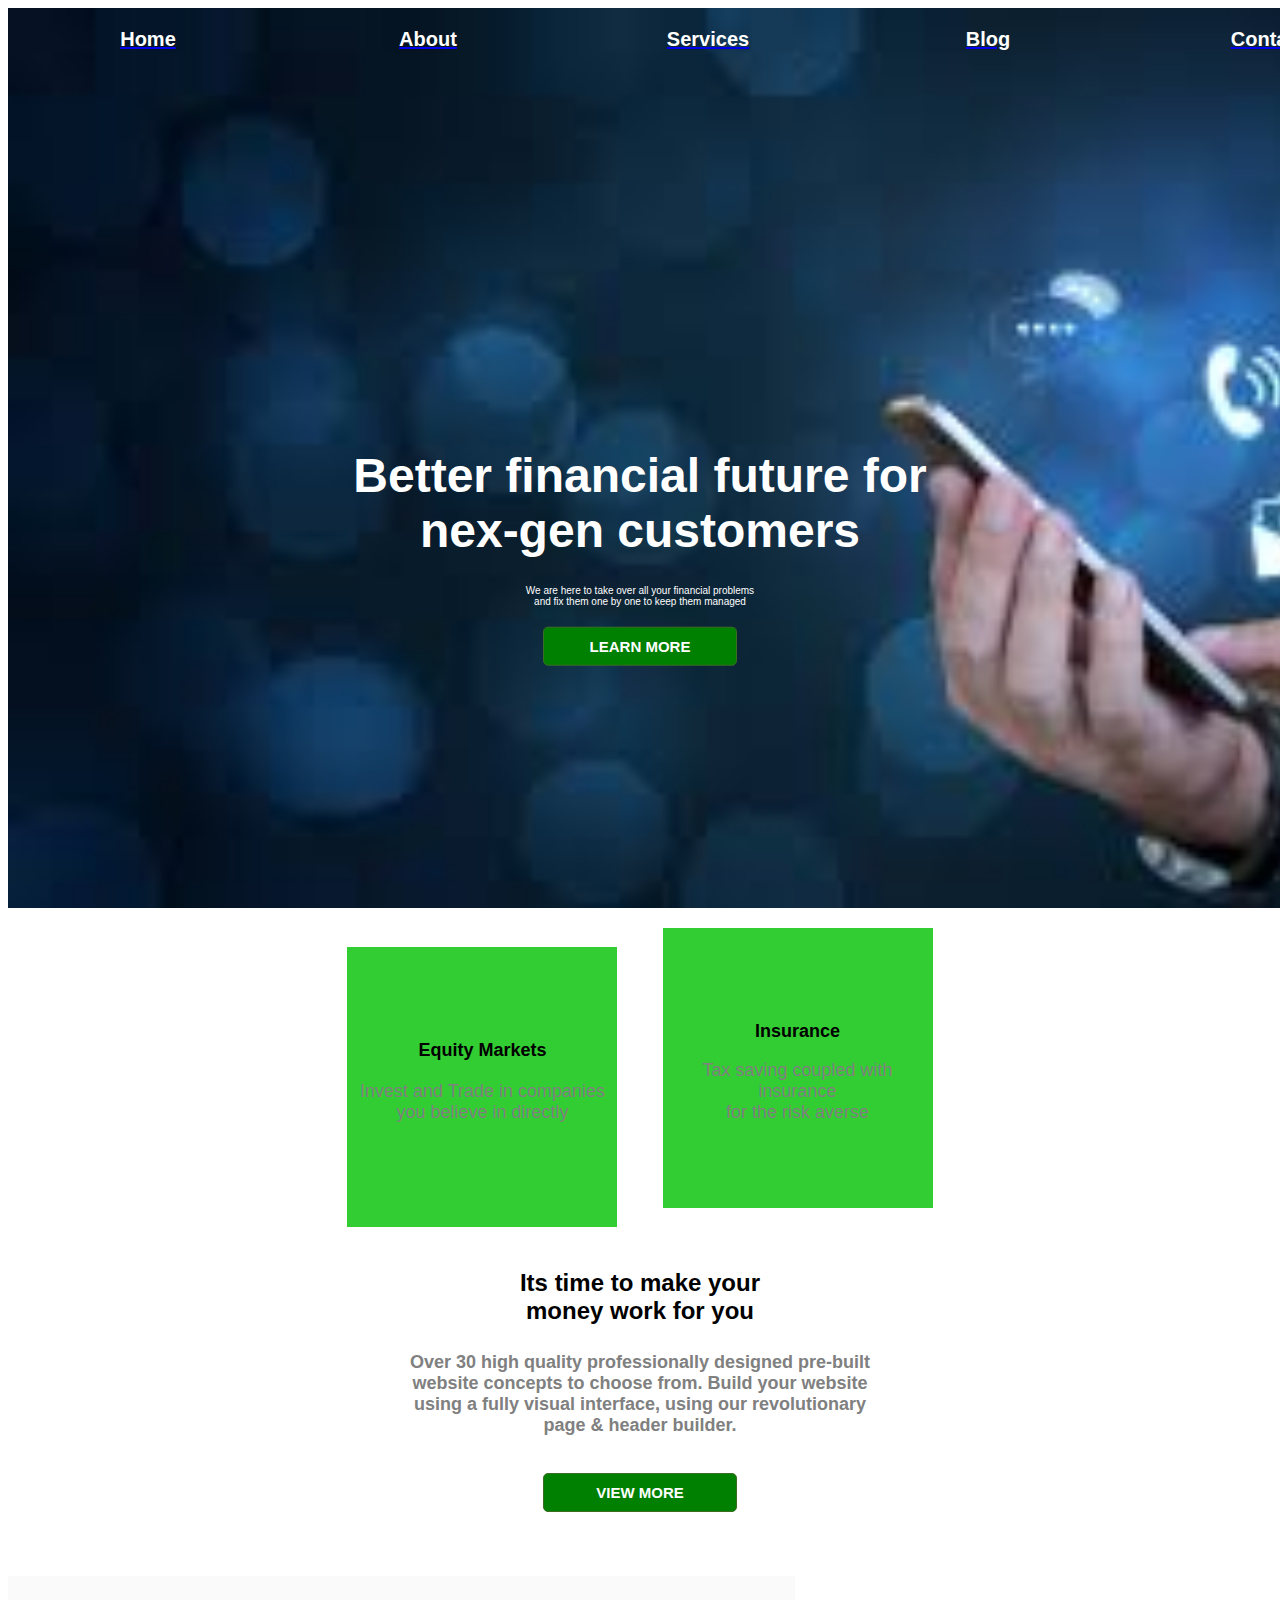
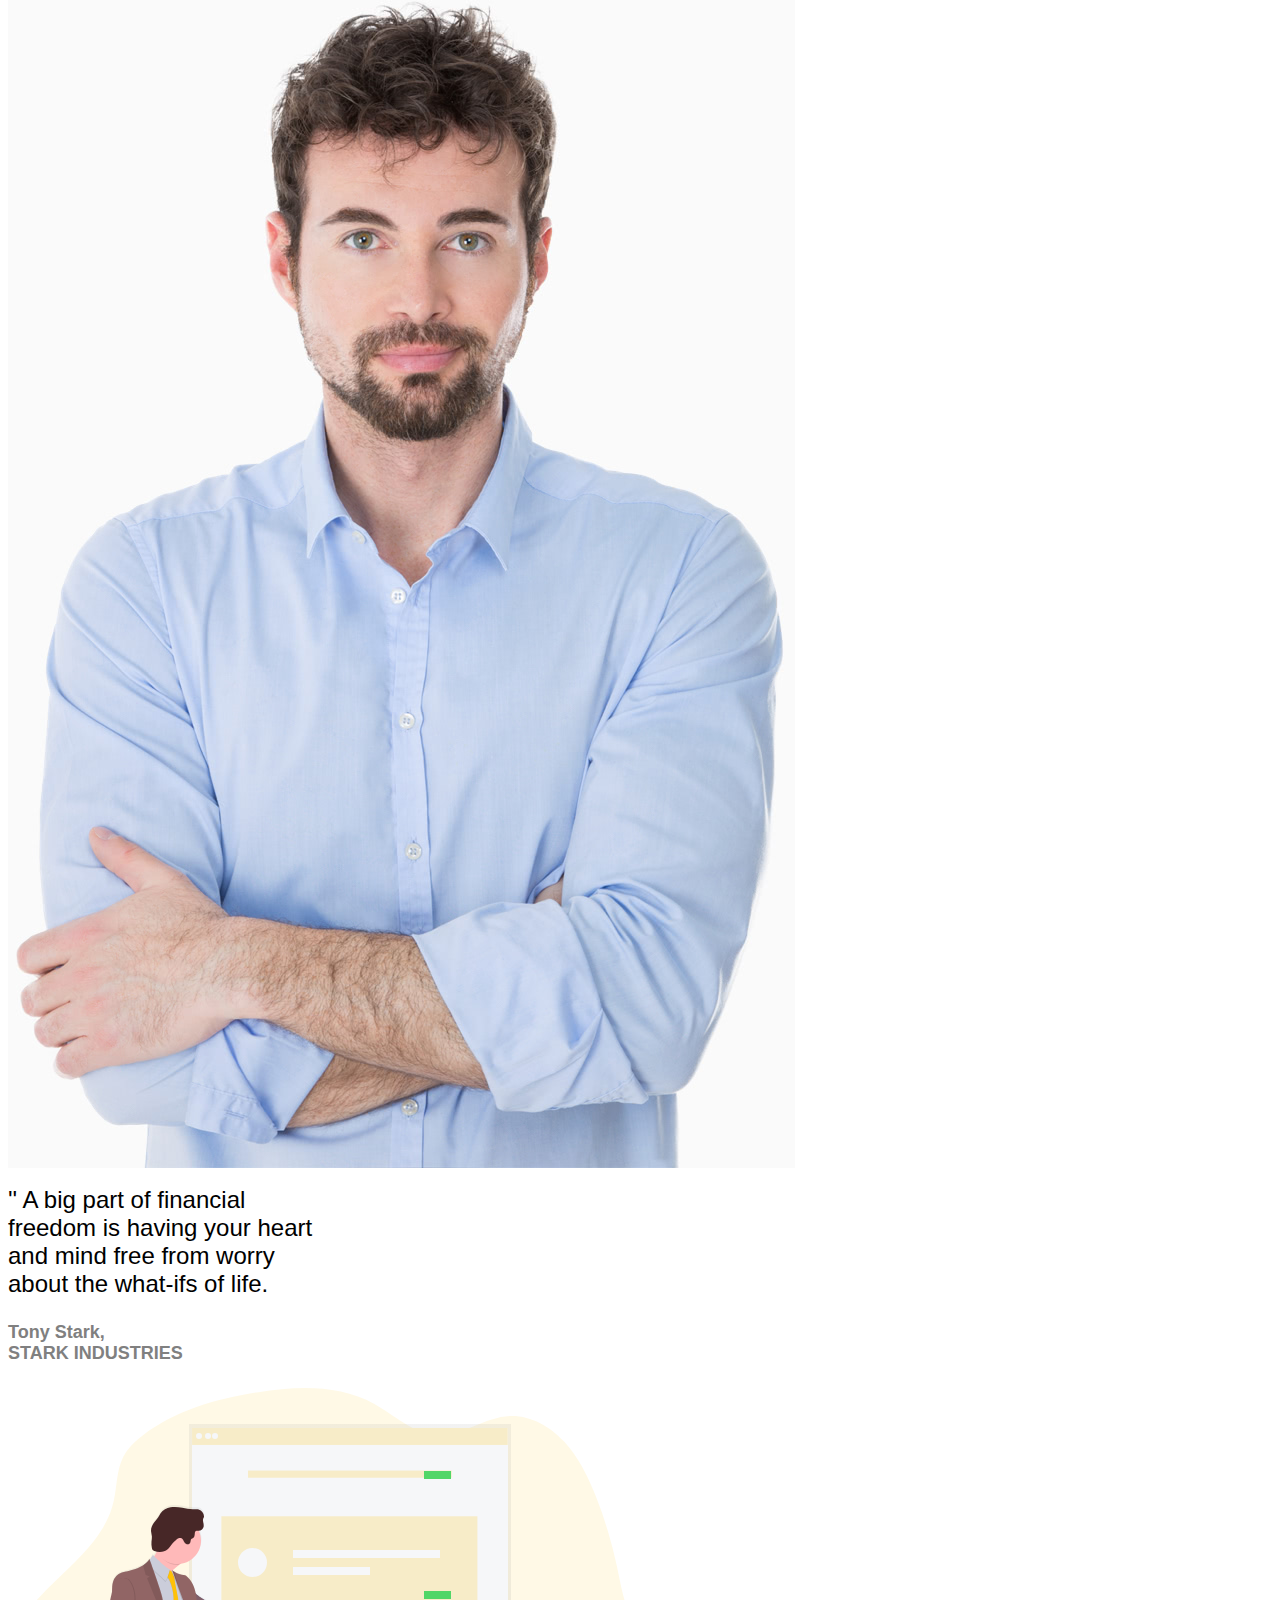
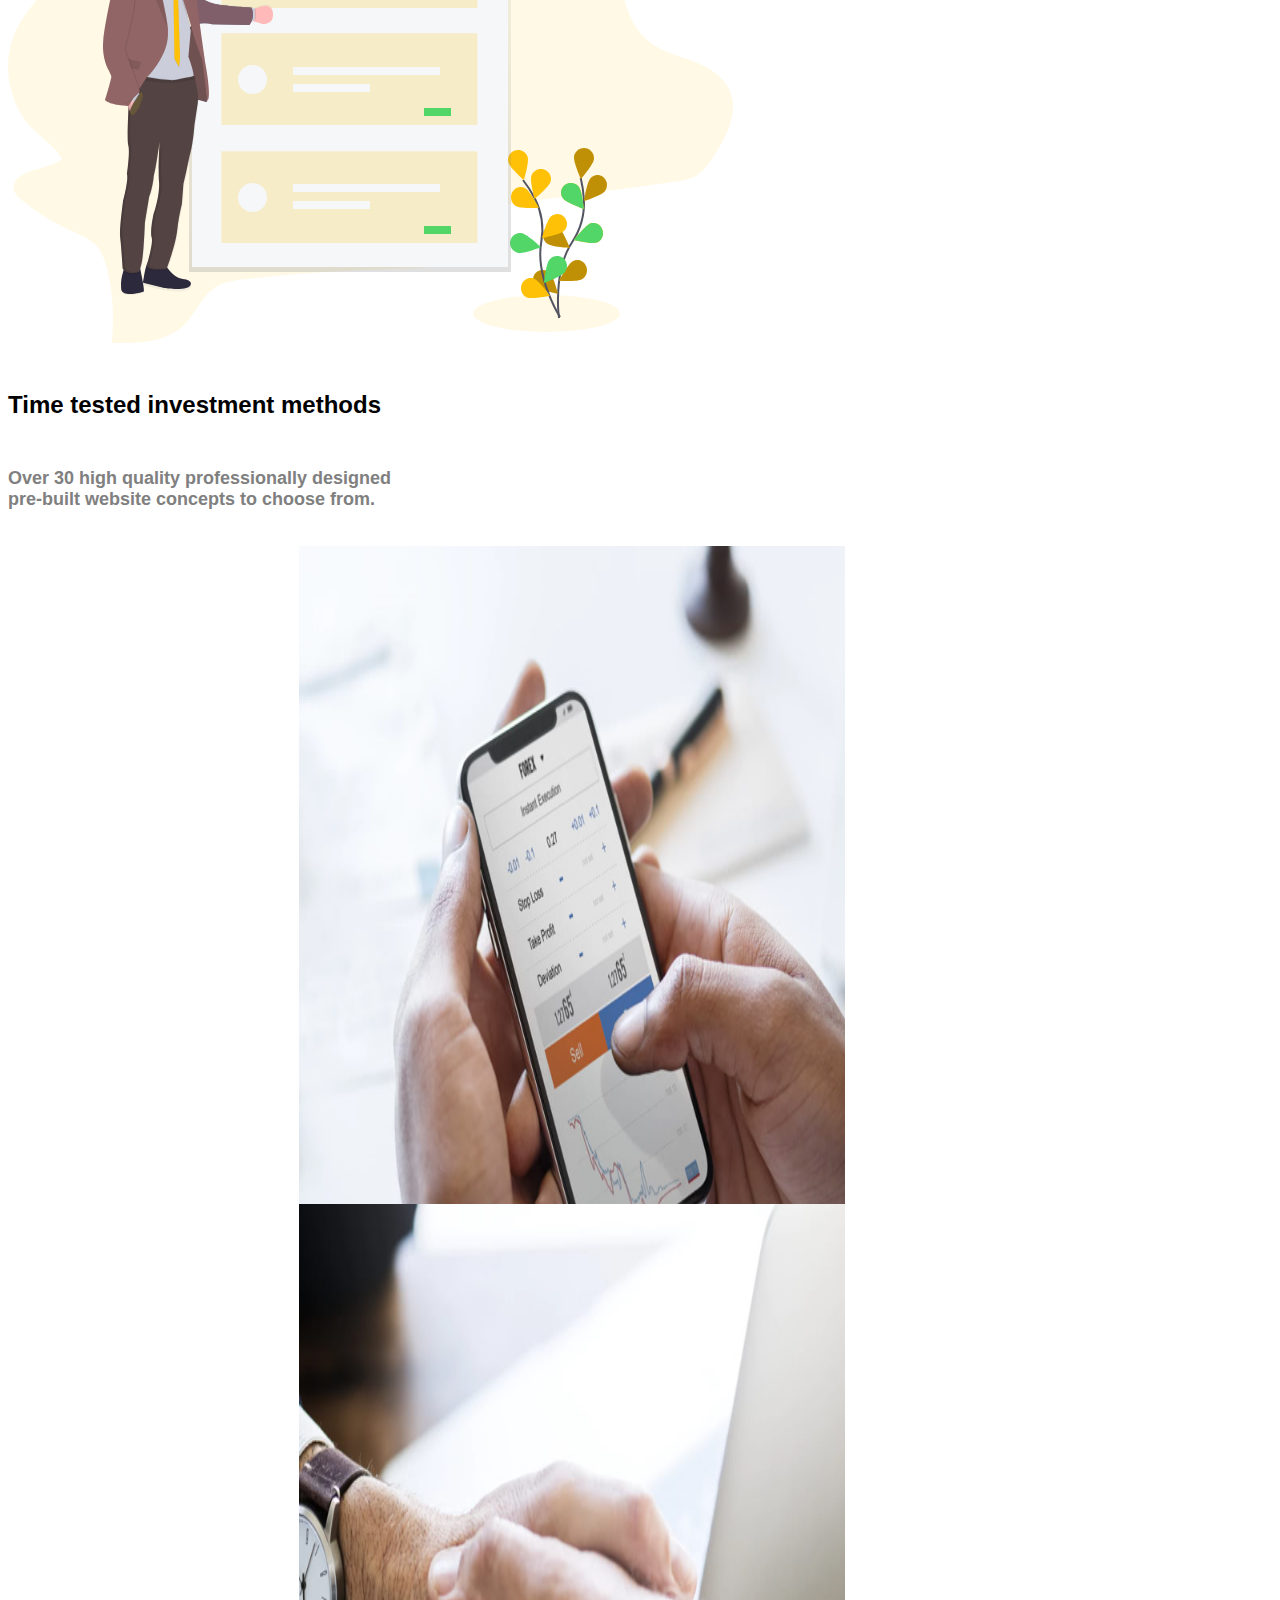
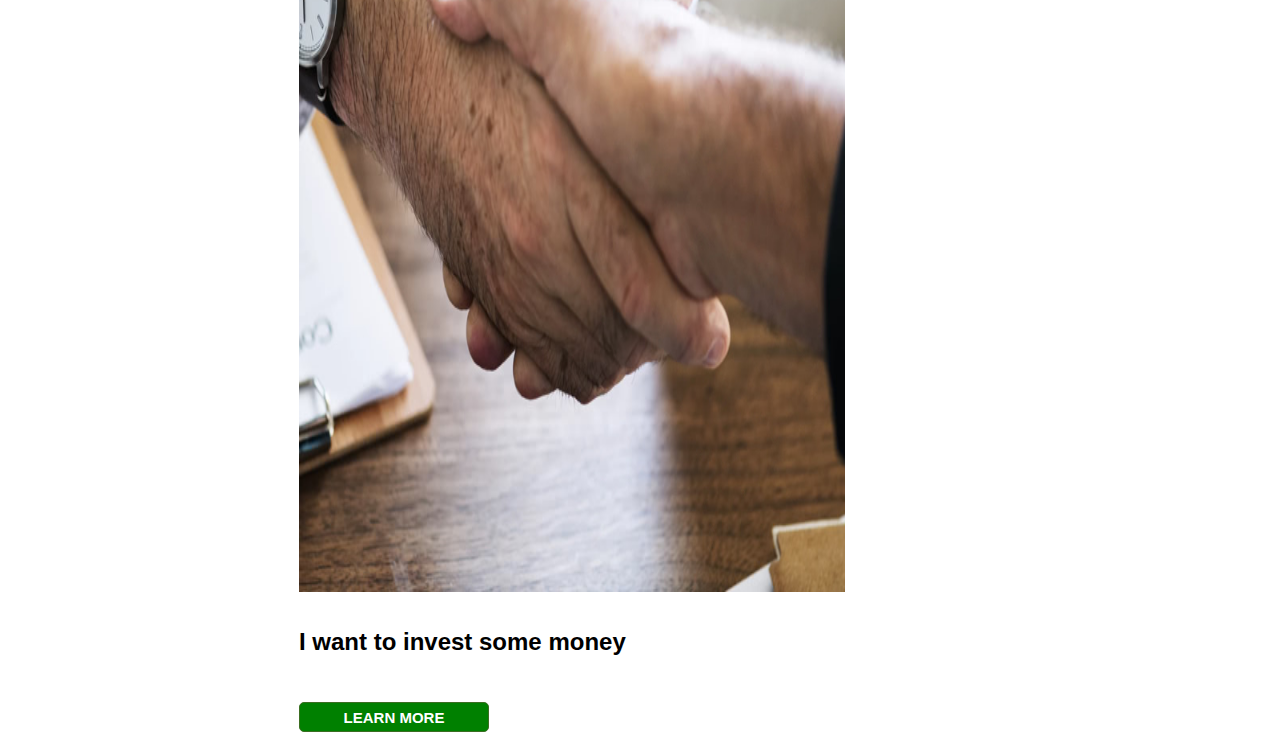
==== commit 7e54f51e: "Update index.html" ====
--- a/index.html
+++ b/index.html
@@ -168,14 +168,17 @@
 <p><font size="4" style="calibiri" color="grey">Over 30 high quality professionally designed<br> pre-built website concepts to choose from.</font></p>
 </div>
 <div class="main">
+<div class="card3">
 <div class="image">
 <img src="Home-IMG-2.jpg"></div>
 <p><font size="5" style="calibiri" color="black">I want to borrow some money</font></p>
 <input type="button"value="LEARN MORE"<span style="font-size:15px; background-color:green; border:1px solid rgb(59,110,34); color:white; font-family:Arial,sans-serif; width:190px; text-align=center; font-weight:700; margin-bottom:10px; margin-top:10px; border-radius:5px; height:30px"></span></input><br>
+</div>
+<div class="card3">
 <div class="image">
 <img src="Home-IMG-3.jpg"></div>
 <p><font size="5" style="calibiri" color="black">I want to invest some money</font></p>
 <input type="button"value="LEARN MORE"<span style="font-size:15px; background-color:green; border:1px solid rgb(59,110,34); color:white; font-family:Arial,sans-serif; width:190px; text-align=center; font-weight:700; margin-bottom:10px; margin-top:10px; border-radius:5px; height:30px"></span></input><br>
-</div>
+</div></div>
 </body>
 </html>
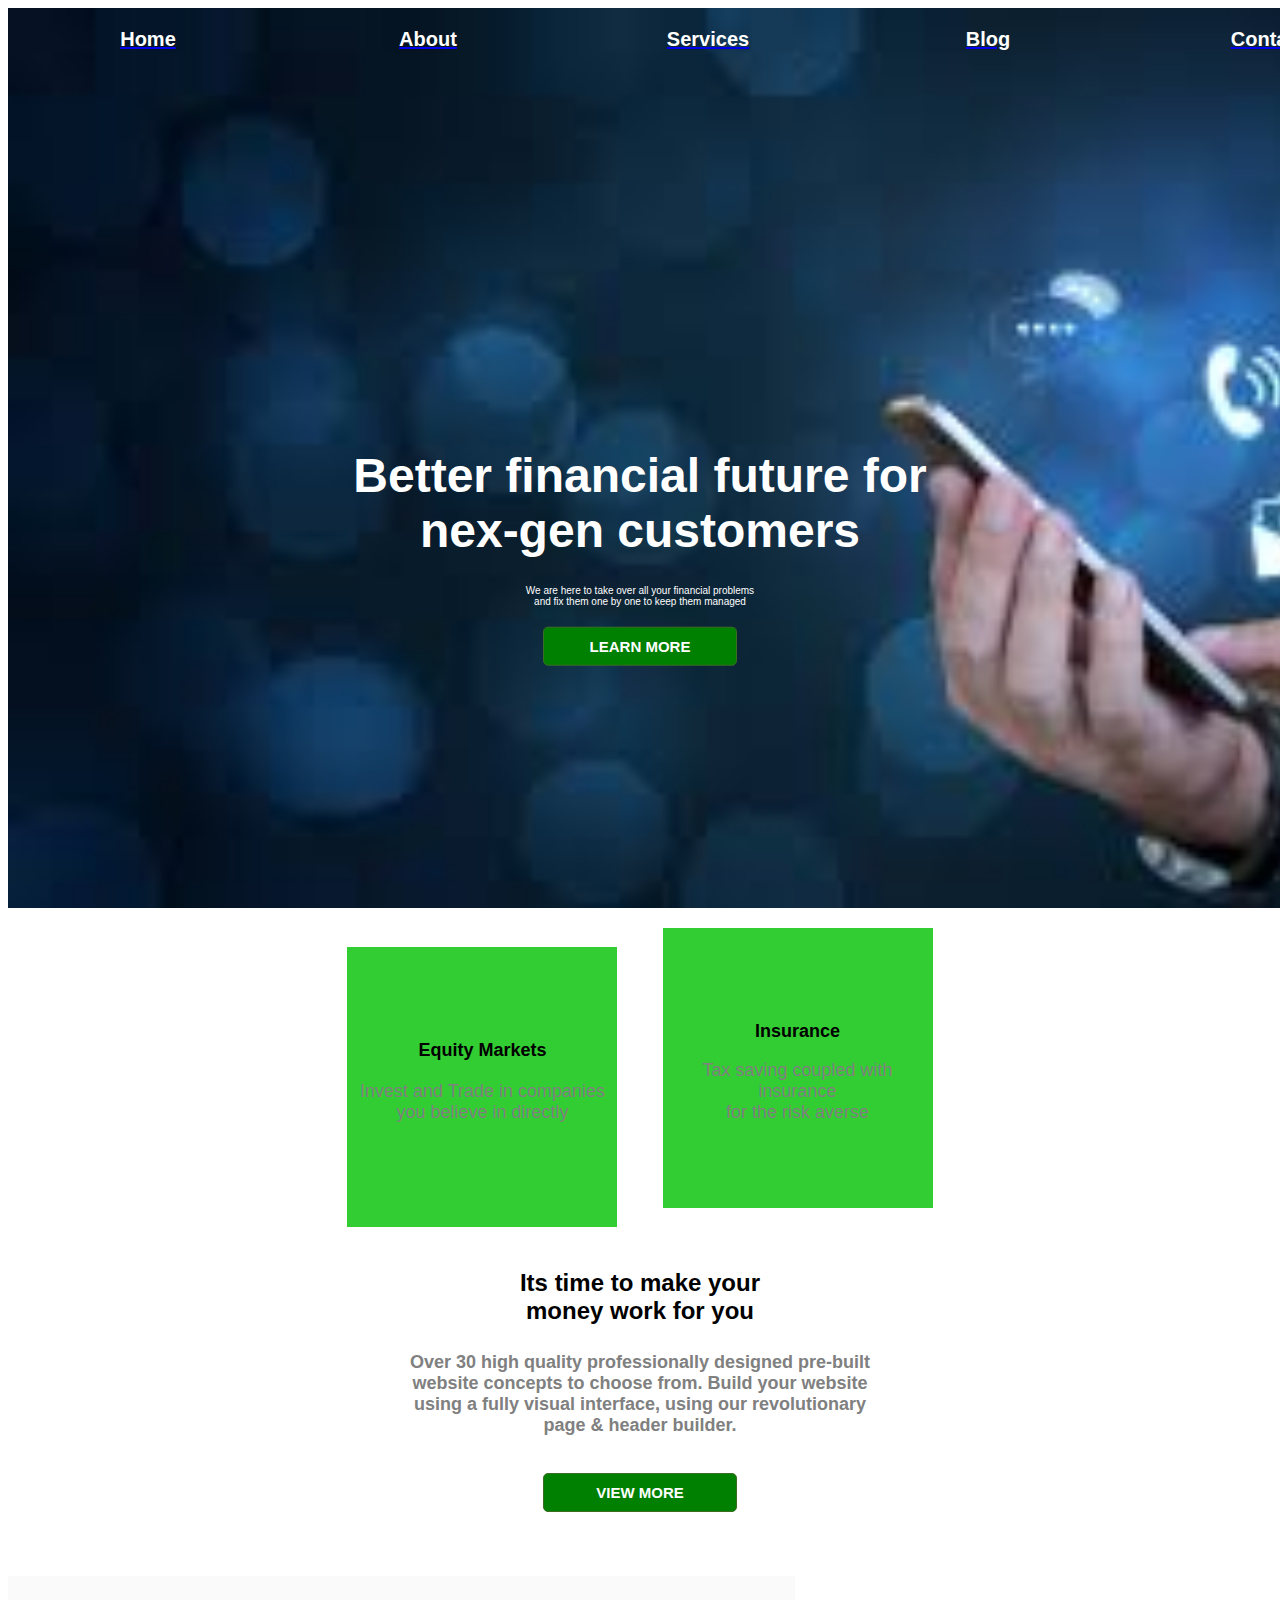
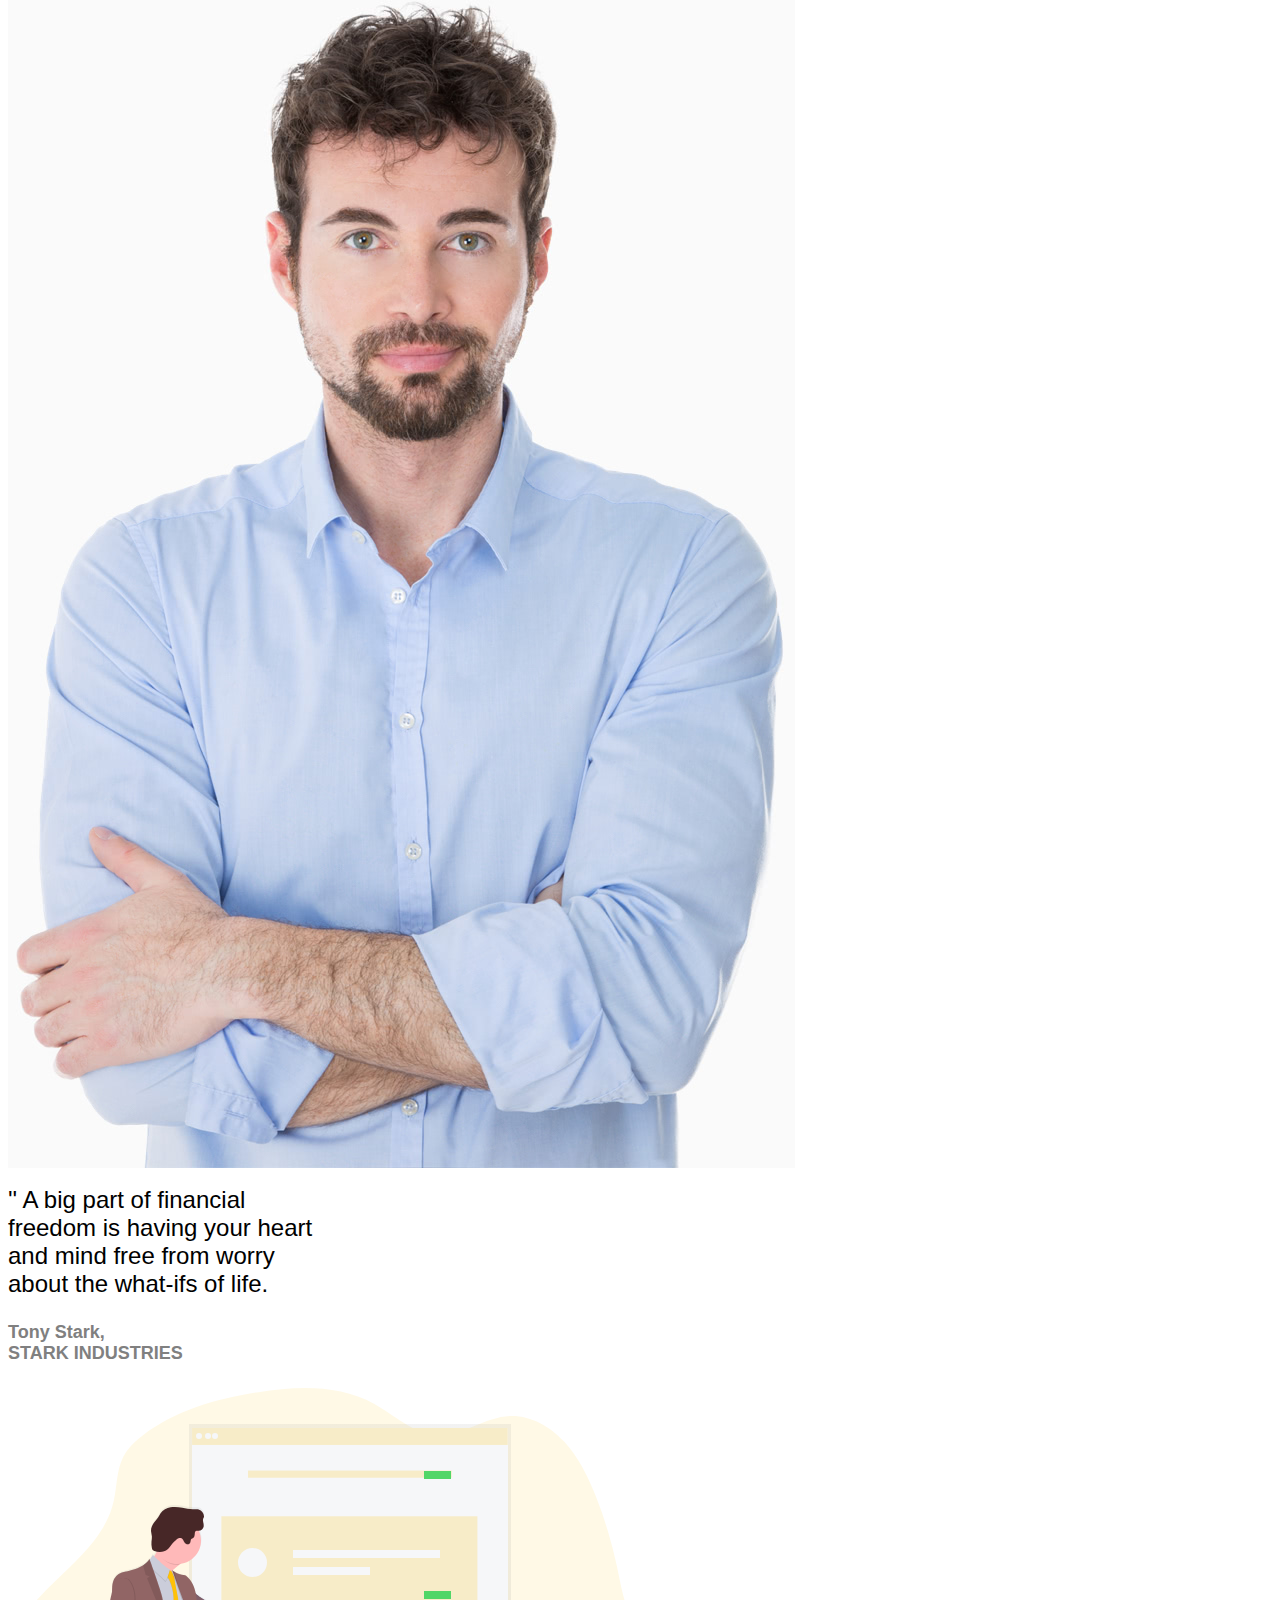
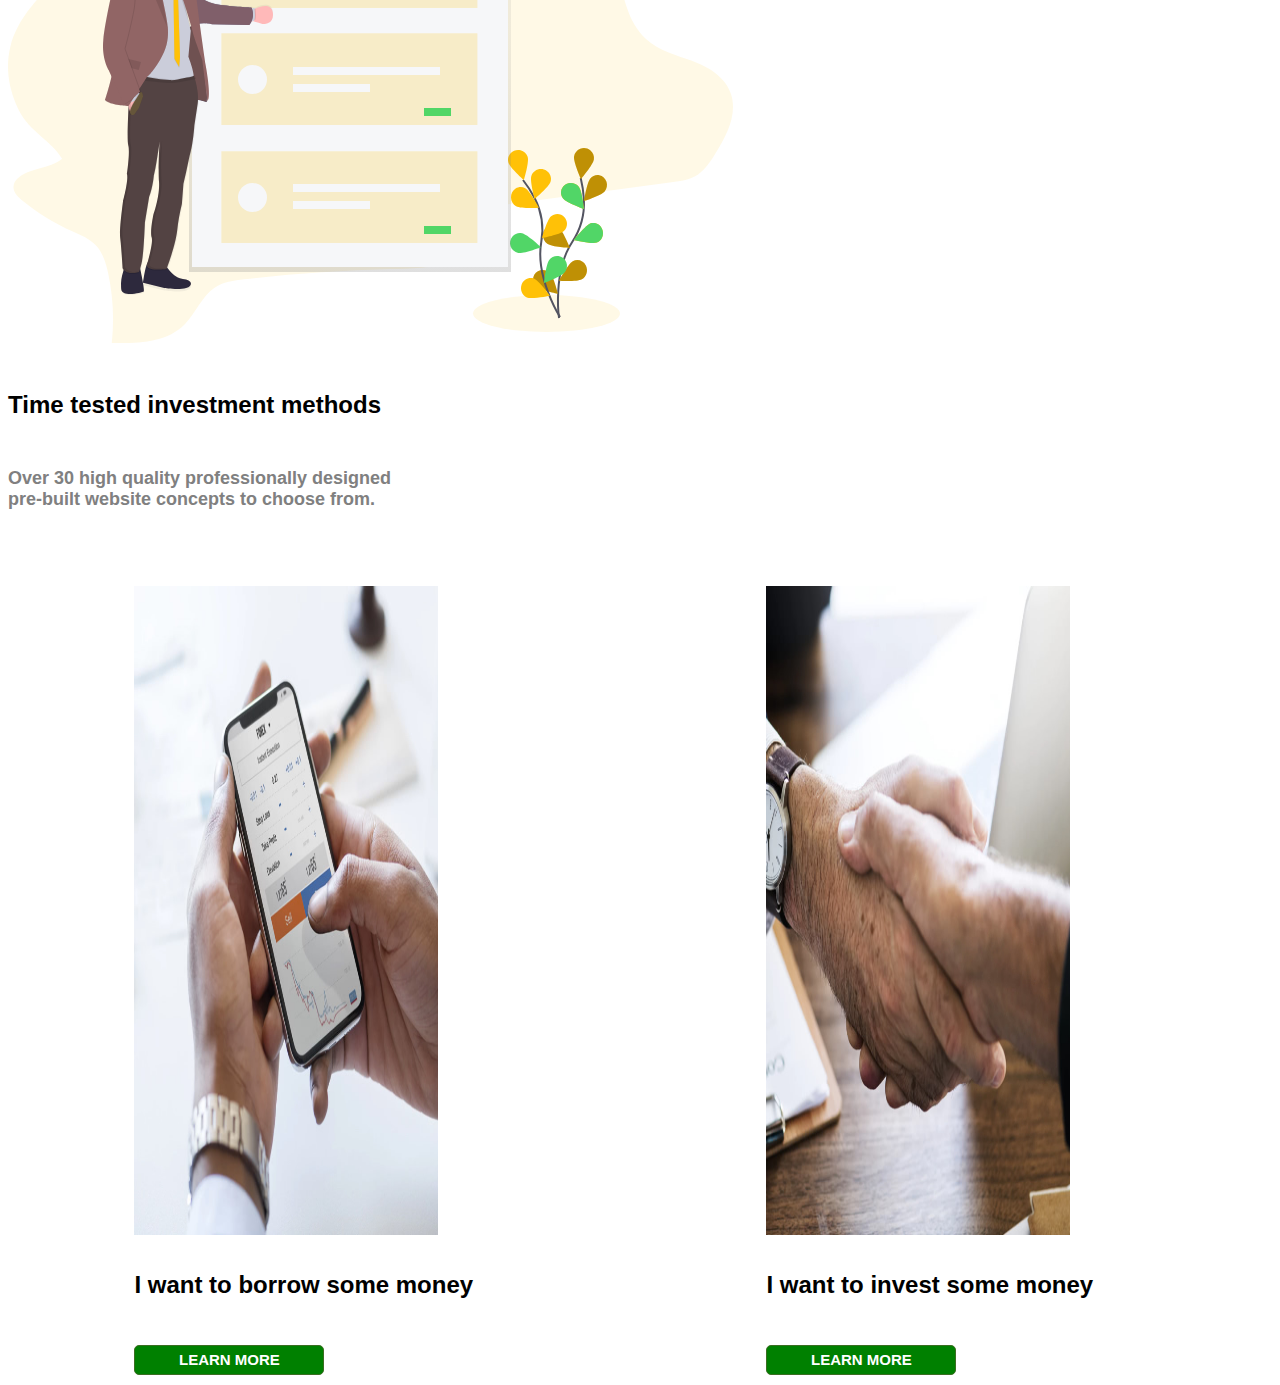
==== commit d8d88208: "Update index.html" ====
--- a/index.html
+++ b/index.html
@@ -168,13 +168,13 @@
 <p><font size="4" style="calibiri" color="grey">Over 30 high quality professionally designed<br> pre-built website concepts to choose from.</font></p>
 </div>
 <div class="main">
-<div class="card3">
+<div class="cards3">
 <div class="image">
 <img src="Home-IMG-2.jpg"></div>
 <p><font size="5" style="calibiri" color="black">I want to borrow some money</font></p>
 <input type="button"value="LEARN MORE"<span style="font-size:15px; background-color:green; border:1px solid rgb(59,110,34); color:white; font-family:Arial,sans-serif; width:190px; text-align=center; font-weight:700; margin-bottom:10px; margin-top:10px; border-radius:5px; height:30px"></span></input><br>
 </div>
-<div class="card3">
+<div class="cards3">
 <div class="image">
 <img src="Home-IMG-3.jpg"></div>
 <p><font size="5" style="calibiri" color="black">I want to invest some money</font></p>
